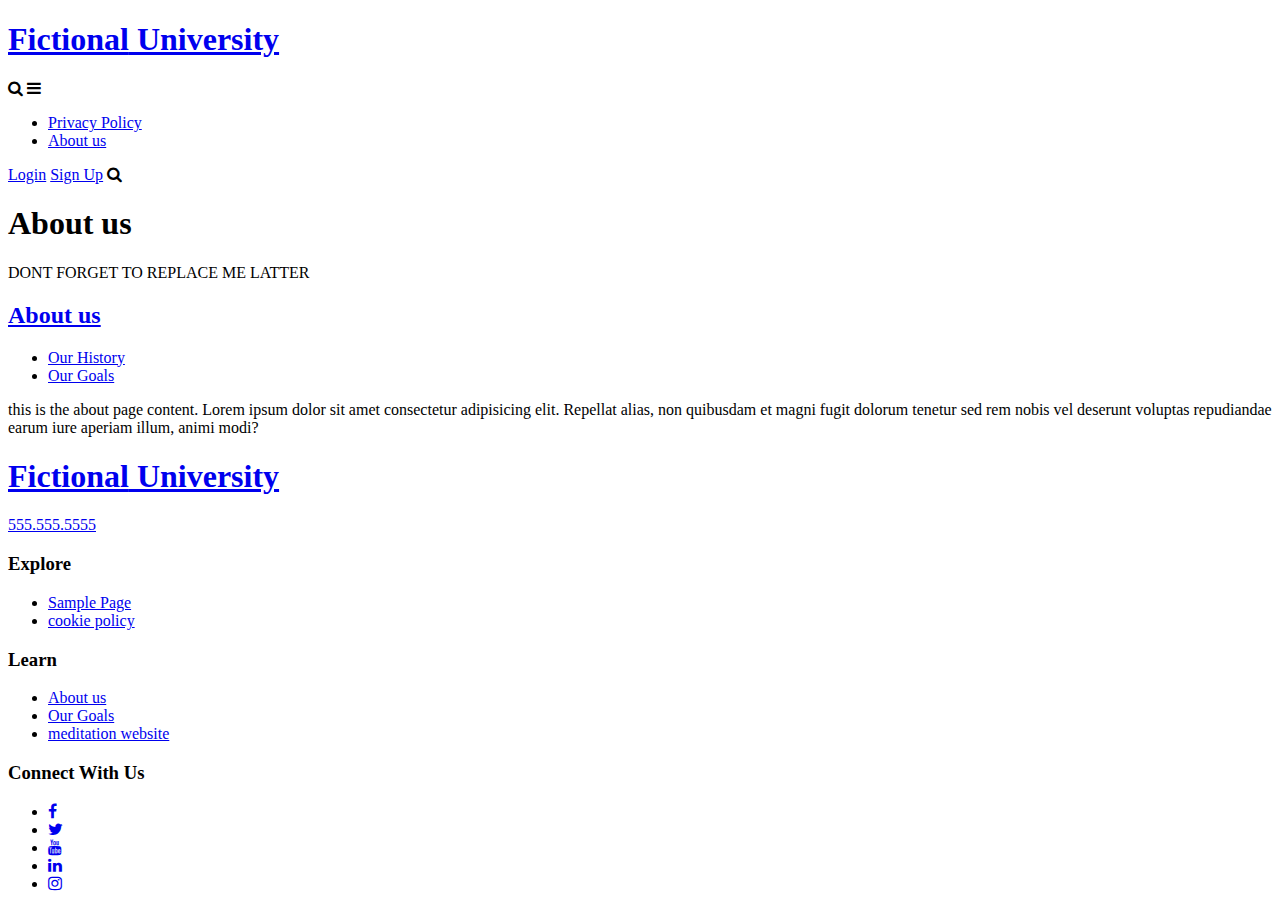
==== about-us/index.html @ edb2b45c "initial site upload" ====
<!DOCTYPE html>
<html lang="en-US">
<head>
    <meta charset="UTF-8">
    <meta name="viewport" content="width=device-width, initial-scale=1">
    <title>About us &#8211; wordpress-university</title>
<link rel="dns-prefetch" href="//fonts.googleapis.com">
<link rel="dns-prefetch" href="//maxcdn.bootstrapcdn.com">
<link rel="dns-prefetch" href="//s.w.org">
		<script type="text/javascript">
			window._wpemojiSettings = {"baseUrl":"https:\/\/s.w.org\/images\/core\/emoji\/13.0.1\/72x72\/","ext":".png","svgUrl":"https:\/\/s.w.org\/images\/core\/emoji\/13.0.1\/svg\/","svgExt":".svg","source":{"concatemoji":"\/wp-includes\/js\/wp-emoji-release.min.js?ver=5.6.2"}};
			!function(e,a,t){var n,r,o,i=a.createElement("canvas"),p=i.getContext&&i.getContext("2d");function s(e,t){var a=String.fromCharCode;p.clearRect(0,0,i.width,i.height),p.fillText(a.apply(this,e),0,0);e=i.toDataURL();return p.clearRect(0,0,i.width,i.height),p.fillText(a.apply(this,t),0,0),e===i.toDataURL()}function c(e){var t=a.createElement("script");t.src=e,t.defer=t.type="text/javascript",a.getElementsByTagName("head")[0].appendChild(t)}for(o=Array("flag","emoji"),t.supports={everything:!0,everythingExceptFlag:!0},r=0;r<o.length;r++)t.supports[o[r]]=function(e){if(!p||!p.fillText)return!1;switch(p.textBaseline="top",p.font="600 32px Arial",e){case"flag":return s([127987,65039,8205,9895,65039],[127987,65039,8203,9895,65039])?!1:!s([55356,56826,55356,56819],[55356,56826,8203,55356,56819])&&!s([55356,57332,56128,56423,56128,56418,56128,56421,56128,56430,56128,56423,56128,56447],[55356,57332,8203,56128,56423,8203,56128,56418,8203,56128,56421,8203,56128,56430,8203,56128,56423,8203,56128,56447]);case"emoji":return!s([55357,56424,8205,55356,57212],[55357,56424,8203,55356,57212])}return!1}(o[r]),t.supports.everything=t.supports.everything&&t.supports[o[r]],"flag"!==o[r]&&(t.supports.everythingExceptFlag=t.supports.everythingExceptFlag&&t.supports[o[r]]);t.supports.everythingExceptFlag=t.supports.everythingExceptFlag&&!t.supports.flag,t.DOMReady=!1,t.readyCallback=function(){t.DOMReady=!0},t.supports.everything||(n=function(){t.readyCallback()},a.addEventListener?(a.addEventListener("DOMContentLoaded",n,!1),e.addEventListener("load",n,!1)):(e.attachEvent("onload",n),a.attachEvent("onreadystatechange",function(){"complete"===a.readyState&&t.readyCallback()})),(n=t.source||{}).concatemoji?c(n.concatemoji):n.wpemoji&&n.twemoji&&(c(n.twemoji),c(n.wpemoji)))}(window,document,window._wpemojiSettings);
		</script>
		<style type="text/css">img.wp-smiley,
img.emoji {
	display: inline !important;
	border: none !important;
	box-shadow: none !important;
	height: 1em !important;
	width: 1em !important;
	margin: 0 .07em !important;
	vertical-align: -0.1em !important;
	background: none !important;
	padding: 0 !important;
}</style>
	<link rel="stylesheet" id="wp-block-library-css" href="/https://scubaluke.github.io/wordpress-university/wp-includes/css/dist/block-library/style.min.css?ver=5.6.2" type="text/css" media="all">
<link rel="stylesheet" id="custom-google-fonts-css" href="//fonts.googleapis.com/css?family=Roboto+Condensed%3A300%2C300i%2C400%2C400i%2C700%2C700i%7CRoboto%3A100%2C300%2C400%2C400i%2C700%2C700i&#038;ver=5.6.2" type="text/css" media="all">
<link rel="stylesheet" id="font-awesome-css" href="//maxcdn.bootstrapcdn.com/font-awesome/4.7.0/css/font-awesome.min.css?ver=5.6.2" type="text/css" media="all">
<link rel="stylesheet" id="university_main_styles-css" href="/https://scubaluke.github.io/wordpress-university/wp-content/themes/fictional-university-theme/style.css?ver=5.6.2" type="text/css" media="all">
<link rel="https://api.w.org/" href="/https://scubaluke.github.io/wordpress-university/wp-json/">
<link rel="alternate" type="application/json" href="/https://scubaluke.github.io/wordpress-university/wp-json/wp/v2/pages/11">
<link rel="EditURI" type="application/rsd+xml" title="RSD" href="/https://scubaluke.github.io/wordpress-university/xmlrpc.php?rsd">
<link rel="wlwmanifest" type="application/wlwmanifest+xml" href="/https://scubaluke.github.io/wordpress-university/wp-includes/wlwmanifest.xml"> 
<meta name="generator" content="WordPress 5.6.2">
<link rel="canonical" href="/https://scubaluke.github.io/wordpress-university/about-us/">
<link rel="shortlink" href="/https://scubaluke.github.io/wordpress-university/?p=11">
<link rel="alternate" type="application/json+oembed" href="/https://scubaluke.github.io/wordpress-university/wp-json/oembed/1.0/embed?url=http%3A%2F%2F%2Fabout-us%2F">
<link rel="alternate" type="text/xml+oembed" href="/https://scubaluke.github.io/wordpress-university/wp-json/oembed/1.0/embed?url=http%3A%2F%2F%2Fabout-us%2F&#038;format=xml">
  
</head>
<body class="page-template-default page page-id-11 page-parent">
<header class="site-header">
      <div class="container">
        <h1 class="school-logo-text float-left">
          <a href="/https://scubaluke.github.io/wordpress-university/"><strong>Fictional</strong> University</a>
        </h1>
        <span class="js-search-trigger site-header__search-trigger"><i class="fa fa-search" aria-hidden="true"></i></span>
        <i class="site-header__menu-trigger fa fa-bars" aria-hidden="true"></i>
        <div class="site-header__menu group">
          <nav class="main-navigation">

          <div class="menu-my-main-header-menu-container"><ul id="menu-my-main-header-menu" class="menu">
<li id="menu-item-21" class="menu-item menu-item-type-post_type menu-item-object-page menu-item-privacy-policy menu-item-21"><a href="/https://scubaluke.github.io/wordpress-university/privacy-policy/">Privacy Policy</a></li>
<li id="menu-item-23" class="menu-item menu-item-type-post_type menu-item-object-page current-menu-item page_item page-item-11 current_page_item menu-item-23"><a href="/https://scubaluke.github.io/wordpress-university/about-us/" aria-current="page">About us</a></li>
</ul></div>
            <!-- <ul>
              <li><a href="/about-us">About Us</a></li>
              <li><a href="#">Programs</a></li>
              <li><a href="#">Events</a></li>
              <li><a href="#">Campuses</a></li>
              <li><a href="#">Blog</a></li>
            </ul> -->
          </nav>
          <div class="site-header__util">
            <a href="#" class="btn btn--small btn--orange float-left push-right">Login</a>
            <a href="#" class="btn btn--small btn--dark-orange float-left">Sign Up</a>
            <span class="search-trigger js-search-trigger"><i class="fa fa-search" aria-hidden="true"></i></span>
          </div>
        </div>
      </div>
    </header>
    

<div class="page-banner">
    <div class="page-banner__bg-image" style="background-image: url(/https://scubaluke.github.io/wordpress-university/wp-content/themes/fictional-university-theme/images/ocean.jpg);"></div>
    <div class="page-banner__content container container--narrow">
      <h1 class="page-banner__title">About us</h1>
      <div class="page-banner__intro">
        <p>DONT FORGET TO REPLACE ME LATTER</p>
      </div>
    </div>  
  </div>

  <div class="container container--narrow page-section">

    
         
    <div class="page-links">
      <h2 class="page-links__title"><a href="/https://scubaluke.github.io/wordpress-university/about-us/">About us</a></h2>
      <ul class="min-list">
        <li class="page_item page-item-14"><a href="/https://scubaluke.github.io/wordpress-university/about-us/our-history/">Our History</a></li>
<li class="page_item page-item-16"><a href="/https://scubaluke.github.io/wordpress-university/about-us/our-goals/">Our Goals</a></li>
      </ul>
    </div>
    
    <div class="generic-content">
    
<p>this is the about page content. Lorem ipsum dolor sit amet consectetur adipisicing elit. Repellat alias, non quibusdam et magni fugit dolorum tenetur sed rem nobis vel deserunt voluptas repudiandae earum iure aperiam illum, animi modi?</p>
    </div>

  </div>

   <footer class="site-footer">
      <div class="site-footer__inner container container--narrow">
        <div class="group">
          <div class="site-footer__col-one">
            <h1 class="school-logo-text school-logo-text--alt-color">
              <a href="/https://scubaluke.github.io/wordpress-university/"><strong>Fictional</strong> University</a>
            </h1>
            <p><a class="site-footer__link" href="#">555.555.5555</a></p>
          </div>

          <div class="site-footer__col-two-three-group">
            <div class="site-footer__col-two">
              <h3 class="headline headline--small">Explore</h3>
              <nav class="nav-list">
                <!-- <ul>
                  <li><a href="/about-us">About Us</a></li>
                  <li><a href="#">Programs</a></li>
                  <li><a href="#">Events</a></li>
                  <li><a href="#">Campuses</a></li>
                </ul> -->
    <div class="menu-my-magic-menu-container"><ul id="menu-my-magic-menu" class="menu">
<li id="menu-item-31" class="menu-item menu-item-type-post_type menu-item-object-page menu-item-31"><a href="/https://scubaluke.github.io/wordpress-university/sample-page/">Sample Page</a></li>
<li id="menu-item-32" class="menu-item menu-item-type-post_type menu-item-object-page menu-item-32"><a href="/https://scubaluke.github.io/wordpress-university/privacy-policy/cookie-policy/">cookie policy</a></li>
</ul></div>

              </nav>
            </div>

            <div class="site-footer__col-three">
              <h3 class="headline headline--small">Learn</h3>
              <nav class="nav-list">
                <!-- <ul>
                  <li><a href="#">Legal</a></li>
                  <li><a href="/privacy-policy">Privacy</a></li>
                  <li><a href="#">Careers</a></li>
                </ul> -->
                <div class="menu-super-menu-container"><ul id="menu-super-menu" class="menu">
<li id="menu-item-28" class="menu-item menu-item-type-post_type menu-item-object-page current-menu-item page_item page-item-11 current_page_item menu-item-28"><a href="/https://scubaluke.github.io/wordpress-university/about-us/" aria-current="page">About us</a></li>
<li id="menu-item-29" class="menu-item menu-item-type-post_type menu-item-object-page menu-item-29"><a href="/https://scubaluke.github.io/wordpress-university/about-us/our-goals/">Our Goals</a></li>
<li id="menu-item-30" class="menu-item menu-item-type-custom menu-item-object-custom menu-item-30"><a href="http://namagomeditate.com/">meditation website</a></li>
</ul></div>              </nav>
            </div>
          </div>

          <div class="site-footer__col-four">
            <h3 class="headline headline--small">Connect With Us</h3>
            <nav>
              <ul class="min-list social-icons-list group">
                <li>
                  <a href="#" class="social-color-facebook"><i class="fa fa-facebook" aria-hidden="true"></i></a>
                </li>
                <li>
                  <a href="#" class="social-color-twitter"><i class="fa fa-twitter" aria-hidden="true"></i></a>
                </li>
                <li>
                  <a href="#" class="social-color-youtube"><i class="fa fa-youtube" aria-hidden="true"></i></a>
                </li>
                <li>
                  <a href="#" class="social-color-linkedin"><i class="fa fa-linkedin" aria-hidden="true"></i></a>
                </li>
                <li>
                  <a href="#" class="social-color-instagram"><i class="fa fa-instagram" aria-hidden="true"></i></a>
                </li>
              </ul>
            </nav>
          </div>
        </div>
      </div>
    </footer>

<script type="text/javascript" src="/https://scubaluke.github.io/wordpress-university/wp-content/themes/fictional-university-theme/js/scripts-bundled.js?ver=1.0" id="main-university-js-js"></script>
<script type="text/javascript" src="/https://scubaluke.github.io/wordpress-university/wp-includes/js/wp-embed.min.js?ver=5.6.2" id="wp-embed-js"></script>
</body>
</html>
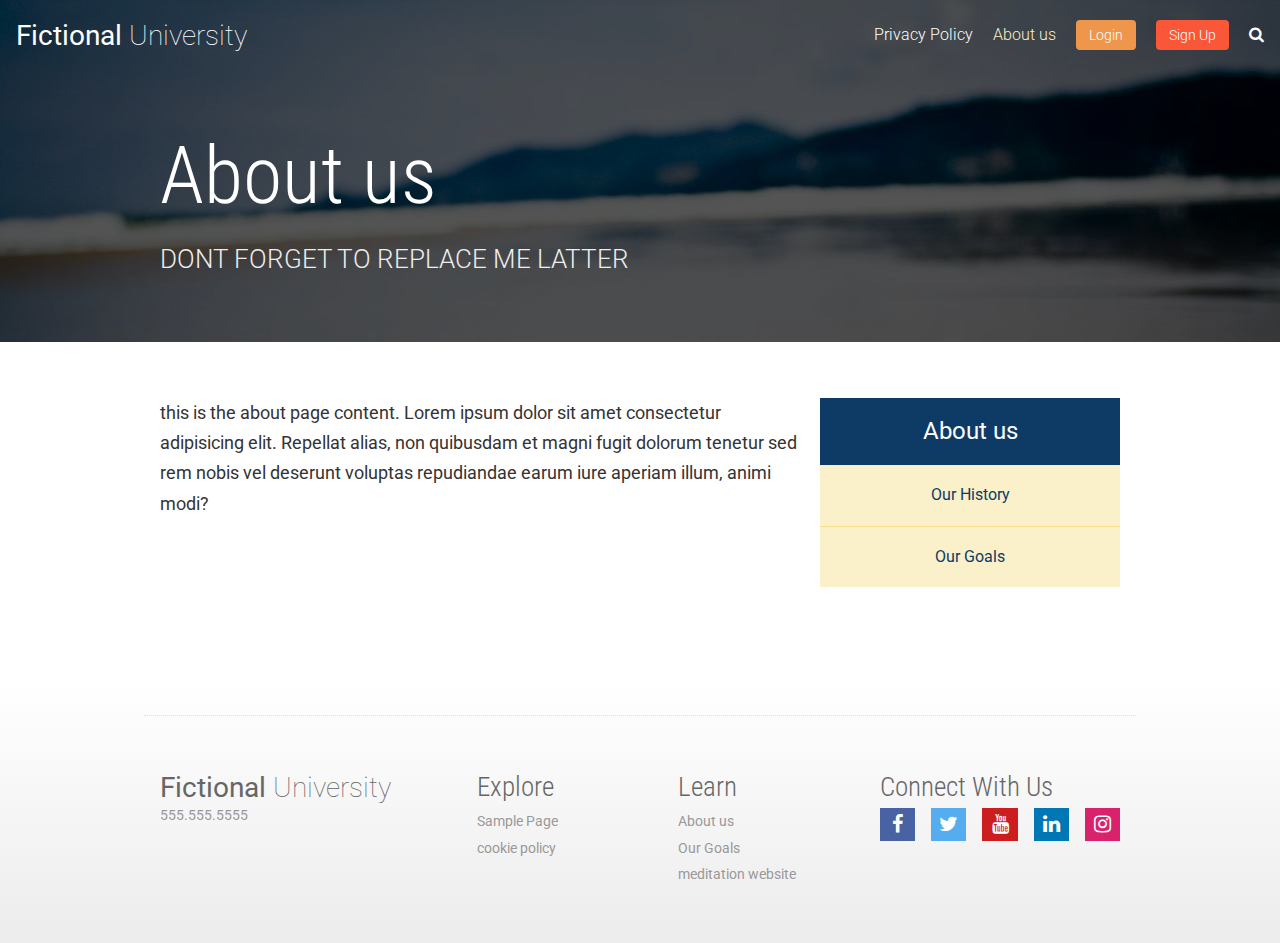
==== commit 5dbd9863: "re-formated" ====
--- a/about-us/index.html
+++ b/about-us/index.html
@@ -8,7 +8,7 @@
 <link rel="dns-prefetch" href="//maxcdn.bootstrapcdn.com">
 <link rel="dns-prefetch" href="//s.w.org">
 		<script type="text/javascript">
-			window._wpemojiSettings = {"baseUrl":"https:\/\/s.w.org\/images\/core\/emoji\/13.0.1\/72x72\/","ext":".png","svgUrl":"https:\/\/s.w.org\/images\/core\/emoji\/13.0.1\/svg\/","svgExt":".svg","source":{"concatemoji":"\/wp-includes\/js\/wp-emoji-release.min.js?ver=5.6.2"}};
+			window._wpemojiSettings = {"baseUrl":"https:\/\/s.w.org\/images\/core\/emoji\/13.0.1\/72x72\/","ext":".png","svgUrl":"https:\/\/s.w.org\/images\/core\/emoji\/13.0.1\/svg\/","svgExt":".svg","source":{"concatemoji":".\/wp-includes\/js\/wp-emoji-release.min.js?ver=5.6.2"}};
 			!function(e,a,t){var n,r,o,i=a.createElement("canvas"),p=i.getContext&&i.getContext("2d");function s(e,t){var a=String.fromCharCode;p.clearRect(0,0,i.width,i.height),p.fillText(a.apply(this,e),0,0);e=i.toDataURL();return p.clearRect(0,0,i.width,i.height),p.fillText(a.apply(this,t),0,0),e===i.toDataURL()}function c(e){var t=a.createElement("script");t.src=e,t.defer=t.type="text/javascript",a.getElementsByTagName("head")[0].appendChild(t)}for(o=Array("flag","emoji"),t.supports={everything:!0,everythingExceptFlag:!0},r=0;r<o.length;r++)t.supports[o[r]]=function(e){if(!p||!p.fillText)return!1;switch(p.textBaseline="top",p.font="600 32px Arial",e){case"flag":return s([127987,65039,8205,9895,65039],[127987,65039,8203,9895,65039])?!1:!s([55356,56826,55356,56819],[55356,56826,8203,55356,56819])&&!s([55356,57332,56128,56423,56128,56418,56128,56421,56128,56430,56128,56423,56128,56447],[55356,57332,8203,56128,56423,8203,56128,56418,8203,56128,56421,8203,56128,56430,8203,56128,56423,8203,56128,56447]);case"emoji":return!s([55357,56424,8205,55356,57212],[55357,56424,8203,55356,57212])}return!1}(o[r]),t.supports.everything=t.supports.everything&&t.supports[o[r]],"flag"!==o[r]&&(t.supports.everythingExceptFlag=t.supports.everythingExceptFlag&&t.supports[o[r]]);t.supports.everythingExceptFlag=t.supports.everythingExceptFlag&&!t.supports.flag,t.DOMReady=!1,t.readyCallback=function(){t.DOMReady=!0},t.supports.everything||(n=function(){t.readyCallback()},a.addEventListener?(a.addEventListener("DOMContentLoaded",n,!1),e.addEventListener("load",n,!1)):(e.attachEvent("onload",n),a.attachEvent("onreadystatechange",function(){"complete"===a.readyState&&t.readyCallback()})),(n=t.source||{}).concatemoji?c(n.concatemoji):n.wpemoji&&n.twemoji&&(c(n.twemoji),c(n.wpemoji)))}(window,document,window._wpemojiSettings);
 		</script>
 		<style type="text/css">img.wp-smiley,
@@ -23,26 +23,26 @@
 	background: none !important;
 	padding: 0 !important;
 }</style>
-	<link rel="stylesheet" id="wp-block-library-css" href="/https://scubaluke.github.io/wordpress-university/wp-includes/css/dist/block-library/style.min.css?ver=5.6.2" type="text/css" media="all">
+	<link rel="stylesheet" id="wp-block-library-css" href="./../wp-includes/css/dist/block-library/style.min.css?ver=5.6.2" type="text/css" media="all">
 <link rel="stylesheet" id="custom-google-fonts-css" href="//fonts.googleapis.com/css?family=Roboto+Condensed%3A300%2C300i%2C400%2C400i%2C700%2C700i%7CRoboto%3A100%2C300%2C400%2C400i%2C700%2C700i&#038;ver=5.6.2" type="text/css" media="all">
 <link rel="stylesheet" id="font-awesome-css" href="//maxcdn.bootstrapcdn.com/font-awesome/4.7.0/css/font-awesome.min.css?ver=5.6.2" type="text/css" media="all">
-<link rel="stylesheet" id="university_main_styles-css" href="/https://scubaluke.github.io/wordpress-university/wp-content/themes/fictional-university-theme/style.css?ver=5.6.2" type="text/css" media="all">
-<link rel="https://api.w.org/" href="/https://scubaluke.github.io/wordpress-university/wp-json/">
-<link rel="alternate" type="application/json" href="/https://scubaluke.github.io/wordpress-university/wp-json/wp/v2/pages/11">
-<link rel="EditURI" type="application/rsd+xml" title="RSD" href="/https://scubaluke.github.io/wordpress-university/xmlrpc.php?rsd">
-<link rel="wlwmanifest" type="application/wlwmanifest+xml" href="/https://scubaluke.github.io/wordpress-university/wp-includes/wlwmanifest.xml"> 
+<link rel="stylesheet" id="university_main_styles-css" href="./../wp-content/themes/fictional-university-theme/style.css?ver=5.6.2" type="text/css" media="all">
+<link rel="https://api.w.org/" href="./../wp-json/index.html">
+<link rel="alternate" type="application/json" href="./../wp-json/wp/v2/pages/11/index.html">
+<link rel="EditURI" type="application/rsd+xml" title="RSD" href="./../xmlrpc.php?rsd">
+<link rel="wlwmanifest" type="application/wlwmanifest+xml" href="./../wp-includes/wlwmanifest.xml"> 
 <meta name="generator" content="WordPress 5.6.2">
-<link rel="canonical" href="/https://scubaluke.github.io/wordpress-university/about-us/">
-<link rel="shortlink" href="/https://scubaluke.github.io/wordpress-university/?p=11">
-<link rel="alternate" type="application/json+oembed" href="/https://scubaluke.github.io/wordpress-university/wp-json/oembed/1.0/embed?url=http%3A%2F%2F%2Fabout-us%2F">
-<link rel="alternate" type="text/xml+oembed" href="/https://scubaluke.github.io/wordpress-university/wp-json/oembed/1.0/embed?url=http%3A%2F%2F%2Fabout-us%2F&#038;format=xml">
+<link rel="canonical" href="./index.html">
+<link rel="shortlink" href="./../index.html?p=11">
+<link rel="alternate" type="application/json+oembed" href="./../wp-json/oembed/1.0/embed/index.html?url=http%3A%2F%2F%2Fabout-us%2F">
+<link rel="alternate" type="text/xml+oembed" href="./../wp-json/oembed/1.0/embed/index.html?url=http%3A%2F%2F%2Fabout-us%2F&#038;format=xml">
   
 </head>
 <body class="page-template-default page page-id-11 page-parent">
 <header class="site-header">
       <div class="container">
         <h1 class="school-logo-text float-left">
-          <a href="/https://scubaluke.github.io/wordpress-university/"><strong>Fictional</strong> University</a>
+          <a href="./../index.html"><strong>Fictional</strong> University</a>
         </h1>
         <span class="js-search-trigger site-header__search-trigger"><i class="fa fa-search" aria-hidden="true"></i></span>
         <i class="site-header__menu-trigger fa fa-bars" aria-hidden="true"></i>
@@ -50,11 +50,11 @@
           <nav class="main-navigation">
 
           <div class="menu-my-main-header-menu-container"><ul id="menu-my-main-header-menu" class="menu">
-<li id="menu-item-21" class="menu-item menu-item-type-post_type menu-item-object-page menu-item-privacy-policy menu-item-21"><a href="/https://scubaluke.github.io/wordpress-university/privacy-policy/">Privacy Policy</a></li>
-<li id="menu-item-23" class="menu-item menu-item-type-post_type menu-item-object-page current-menu-item page_item page-item-11 current_page_item menu-item-23"><a href="/https://scubaluke.github.io/wordpress-university/about-us/" aria-current="page">About us</a></li>
+<li id="menu-item-21" class="menu-item menu-item-type-post_type menu-item-object-page menu-item-privacy-policy menu-item-21"><a href="./../privacy-policy/index.html">Privacy Policy</a></li>
+<li id="menu-item-23" class="menu-item menu-item-type-post_type menu-item-object-page current-menu-item page_item page-item-11 current_page_item menu-item-23"><a href="./index.html" aria-current="page">About us</a></li>
 </ul></div>
             <!-- <ul>
-              <li><a href="/about-us">About Us</a></li>
+              <li><a href="./about-us">About Us</a></li>
               <li><a href="#">Programs</a></li>
               <li><a href="#">Events</a></li>
               <li><a href="#">Campuses</a></li>
@@ -72,7 +72,7 @@
     
 
 <div class="page-banner">
-    <div class="page-banner__bg-image" style="background-image: url(/https://scubaluke.github.io/wordpress-university/wp-content/themes/fictional-university-theme/images/ocean.jpg);"></div>
+    <div class="page-banner__bg-image" style="background-image: url(./../wp-content/themes/fictional-university-theme/images/ocean.jpg);"></div>
     <div class="page-banner__content container container--narrow">
       <h1 class="page-banner__title">About us</h1>
       <div class="page-banner__intro">
@@ -86,10 +86,10 @@
     
          
     <div class="page-links">
-      <h2 class="page-links__title"><a href="/https://scubaluke.github.io/wordpress-university/about-us/">About us</a></h2>
+      <h2 class="page-links__title"><a href="./index.html">About us</a></h2>
       <ul class="min-list">
-        <li class="page_item page-item-14"><a href="/https://scubaluke.github.io/wordpress-university/about-us/our-history/">Our History</a></li>
-<li class="page_item page-item-16"><a href="/https://scubaluke.github.io/wordpress-university/about-us/our-goals/">Our Goals</a></li>
+        <li class="page_item page-item-14"><a href="./our-history/index.html">Our History</a></li>
+<li class="page_item page-item-16"><a href="./our-goals/index.html">Our Goals</a></li>
       </ul>
     </div>
     
@@ -105,7 +105,7 @@
         <div class="group">
           <div class="site-footer__col-one">
             <h1 class="school-logo-text school-logo-text--alt-color">
-              <a href="/https://scubaluke.github.io/wordpress-university/"><strong>Fictional</strong> University</a>
+              <a href="./../index.html"><strong>Fictional</strong> University</a>
             </h1>
             <p><a class="site-footer__link" href="#">555.555.5555</a></p>
           </div>
@@ -115,14 +115,14 @@
               <h3 class="headline headline--small">Explore</h3>
               <nav class="nav-list">
                 <!-- <ul>
-                  <li><a href="/about-us">About Us</a></li>
+                  <li><a href="./about-us">About Us</a></li>
                   <li><a href="#">Programs</a></li>
                   <li><a href="#">Events</a></li>
                   <li><a href="#">Campuses</a></li>
                 </ul> -->
     <div class="menu-my-magic-menu-container"><ul id="menu-my-magic-menu" class="menu">
-<li id="menu-item-31" class="menu-item menu-item-type-post_type menu-item-object-page menu-item-31"><a href="/https://scubaluke.github.io/wordpress-university/sample-page/">Sample Page</a></li>
-<li id="menu-item-32" class="menu-item menu-item-type-post_type menu-item-object-page menu-item-32"><a href="/https://scubaluke.github.io/wordpress-university/privacy-policy/cookie-policy/">cookie policy</a></li>
+<li id="menu-item-31" class="menu-item menu-item-type-post_type menu-item-object-page menu-item-31"><a href="./../sample-page/index.html">Sample Page</a></li>
+<li id="menu-item-32" class="menu-item menu-item-type-post_type menu-item-object-page menu-item-32"><a href="./../privacy-policy/cookie-policy/index.html">cookie policy</a></li>
 </ul></div>
 
               </nav>
@@ -133,12 +133,12 @@
               <nav class="nav-list">
                 <!-- <ul>
                   <li><a href="#">Legal</a></li>
-                  <li><a href="/privacy-policy">Privacy</a></li>
+                  <li><a href="./privacy-policy">Privacy</a></li>
                   <li><a href="#">Careers</a></li>
                 </ul> -->
                 <div class="menu-super-menu-container"><ul id="menu-super-menu" class="menu">
-<li id="menu-item-28" class="menu-item menu-item-type-post_type menu-item-object-page current-menu-item page_item page-item-11 current_page_item menu-item-28"><a href="/https://scubaluke.github.io/wordpress-university/about-us/" aria-current="page">About us</a></li>
-<li id="menu-item-29" class="menu-item menu-item-type-post_type menu-item-object-page menu-item-29"><a href="/https://scubaluke.github.io/wordpress-university/about-us/our-goals/">Our Goals</a></li>
+<li id="menu-item-28" class="menu-item menu-item-type-post_type menu-item-object-page current-menu-item page_item page-item-11 current_page_item menu-item-28"><a href="./index.html" aria-current="page">About us</a></li>
+<li id="menu-item-29" class="menu-item menu-item-type-post_type menu-item-object-page menu-item-29"><a href="./our-goals/index.html">Our Goals</a></li>
 <li id="menu-item-30" class="menu-item menu-item-type-custom menu-item-object-custom menu-item-30"><a href="http://namagomeditate.com/">meditation website</a></li>
 </ul></div>              </nav>
             </div>
@@ -170,7 +170,7 @@
       </div>
     </footer>
 
-<script type="text/javascript" src="/https://scubaluke.github.io/wordpress-university/wp-content/themes/fictional-university-theme/js/scripts-bundled.js?ver=1.0" id="main-university-js-js"></script>
-<script type="text/javascript" src="/https://scubaluke.github.io/wordpress-university/wp-includes/js/wp-embed.min.js?ver=5.6.2" id="wp-embed-js"></script>
+<script type="text/javascript" src="./../wp-content/themes/fictional-university-theme/js/scripts-bundled.js?ver=1.0" id="main-university-js-js"></script>
+<script type="text/javascript" src="./../wp-includes/js/wp-embed.min.js?ver=5.6.2" id="wp-embed-js"></script>
 </body>
 </html>--- a/wp-includes/css/dist/block-library/style.min.css
+++ b/wp-includes/css/dist/block-library/style.min.css
@@ -0,0 +1,11 @@
+:root{--wp-admin-theme-color:#007cba;--wp-admin-theme-color-darker-10:#006ba1;--wp-admin-theme-color-darker-20:#005a87}#start-resizable-editor-section{display:none}.wp-block-audio figcaption{margin-top:.5em;margin-bottom:1em}.wp-block-audio audio{width:100%;min-width:300px}.wp-block-button__link{color:#fff;background-color:#32373c;border:none;border-radius:1.55em;box-shadow:none;cursor:pointer;display:inline-block;font-size:1.125em;padding:.667em 1.333em;text-align:center;text-decoration:none;overflow-wrap:break-word}.wp-block-button__link:active,.wp-block-button__link:focus,.wp-block-button__link:hover,.wp-block-button__link:visited{color:#fff}.wp-block-button__link.aligncenter{text-align:center}.wp-block-button__link.alignright{text-align:right}.wp-block-button.is-style-squared,.wp-block-button__link.wp-block-button.is-style-squared{border-radius:0}.wp-block-button.no-border-radius,.wp-block-button__link.no-border-radius{border-radius:0!important}.is-style-outline>.wp-block-button__link,.wp-block-button__link.is-style-outline{border:2px solid}.is-style-outline>.wp-block-button__link:not(.has-text-color),.wp-block-button__link.is-style-outline:not(.has-text-color){color:#32373c}.is-style-outline>.wp-block-button__link:not(.has-background),.wp-block-button__link.is-style-outline:not(.has-background){background-color:transparent}.wp-block-buttons .wp-block-button{display:inline-block;margin-right:.5em;margin-bottom:.5em}.wp-block-buttons .wp-block-button:last-child{margin-right:0}.wp-block-buttons.alignright .wp-block-button{margin-right:0;margin-left:.5em}.wp-block-buttons.alignright .wp-block-button:first-child{margin-left:0}.wp-block-buttons.alignleft .wp-block-button{margin-left:0;margin-right:.5em}.wp-block-buttons.alignleft .wp-block-button:last-child{margin-right:0}.wp-block-button.aligncenter,.wp-block-buttons.aligncenter,.wp-block-calendar{text-align:center}.wp-block-calendar tbody td,.wp-block-calendar th{padding:.25em;border:1px solid #ddd}.wp-block-calendar tfoot td{border:none}.wp-block-calendar table{width:100%;border-collapse:collapse}.wp-block-calendar table th{font-weight:400;background:#ddd}.wp-block-calendar a{text-decoration:underline}.wp-block-calendar table caption,.wp-block-calendar table tbody{color:#40464d}.wp-block-categories.alignleft{margin-right:2em}.wp-block-categories.alignright{margin-left:2em}.wp-block-code code{white-space:pre-wrap;overflow-wrap:break-word}.wp-block-columns{display:flex;margin-bottom:1.75em;flex-wrap:wrap}@media (min-width:782px){.wp-block-columns{flex-wrap:nowrap}}.wp-block-columns.has-background{padding:1.25em 2.375em}.wp-block-columns.are-vertically-aligned-top{align-items:flex-start}.wp-block-columns.are-vertically-aligned-center{align-items:center}.wp-block-columns.are-vertically-aligned-bottom{align-items:flex-end}.wp-block-column{flex-grow:1;min-width:0;word-break:break-word;overflow-wrap:break-word}@media (max-width:599px){.wp-block-column{flex-basis:100%!important}}@media (min-width:600px) and (max-width:781px){.wp-block-column:not(:only-child){flex-basis:calc(50% - 1em)!important;flex-grow:0}.wp-block-column:nth-child(2n){margin-left:2em}}@media (min-width:782px){.wp-block-column{flex-basis:0;flex-grow:1}.wp-block-column[style*=flex-basis]{flex-grow:0}.wp-block-column:not(:first-child){margin-left:2em}}.wp-block-column.is-vertically-aligned-top{align-self:flex-start}.wp-block-column.is-vertically-aligned-center{-ms-grid-row-align:center;align-self:center}.wp-block-column.is-vertically-aligned-bottom{align-self:flex-end}.wp-block-column.is-vertically-aligned-bottom,.wp-block-column.is-vertically-aligned-center,.wp-block-column.is-vertically-aligned-top{width:100%}.wp-block-cover,.wp-block-cover-image{position:relative;background-size:cover;background-position:50%;min-height:430px;height:100%;width:100%;display:flex;justify-content:center;align-items:center;padding:1em;box-sizing:border-box}.wp-block-cover-image.has-parallax,.wp-block-cover.has-parallax{background-attachment:fixed}@supports (-webkit-overflow-scrolling:touch){.wp-block-cover-image.has-parallax,.wp-block-cover.has-parallax{background-attachment:scroll}}@media (prefers-reduced-motion:reduce){.wp-block-cover-image.has-parallax,.wp-block-cover.has-parallax{background-attachment:scroll}}.wp-block-cover-image.is-repeated,.wp-block-cover.is-repeated{background-repeat:repeat;background-size:auto}.wp-block-cover-image.has-background-dim:not([class*=-background-color]),.wp-block-cover.has-background-dim:not([class*=-background-color]){background-color:#000}.wp-block-cover-image.has-background-dim:before,.wp-block-cover.has-background-dim:before{content:"";background-color:inherit}.wp-block-cover-image.has-background-dim:not(.has-background-gradient):before,.wp-block-cover-image .wp-block-cover__gradient-background,.wp-block-cover.has-background-dim:not(.has-background-gradient):before,.wp-block-cover .wp-block-cover__gradient-background{position:absolute;top:0;left:0;bottom:0;right:0;z-index:1;opacity:.5}.wp-block-cover-image.has-background-dim.has-background-dim-10 .wp-block-cover__gradient-background,.wp-block-cover-image.has-background-dim.has-background-dim-10:not(.has-background-gradient):before,.wp-block-cover.has-background-dim.has-background-dim-10 .wp-block-cover__gradient-background,.wp-block-cover.has-background-dim.has-background-dim-10:not(.has-background-gradient):before{opacity:.1}.wp-block-cover-image.has-background-dim.has-background-dim-20 .wp-block-cover__gradient-background,.wp-block-cover-image.has-background-dim.has-background-dim-20:not(.has-background-gradient):before,.wp-block-cover.has-background-dim.has-background-dim-20 .wp-block-cover__gradient-background,.wp-block-cover.has-background-dim.has-background-dim-20:not(.has-background-gradient):before{opacity:.2}.wp-block-cover-image.has-background-dim.has-background-dim-30 .wp-block-cover__gradient-background,.wp-block-cover-image.has-background-dim.has-background-dim-30:not(.has-background-gradient):before,.wp-block-cover.has-background-dim.has-background-dim-30 .wp-block-cover__gradient-background,.wp-block-cover.has-background-dim.has-background-dim-30:not(.has-background-gradient):before{opacity:.3}.wp-block-cover-image.has-background-dim.has-background-dim-40 .wp-block-cover__gradient-background,.wp-block-cover-image.has-background-dim.has-background-dim-40:not(.has-background-gradient):before,.wp-block-cover.has-background-dim.has-background-dim-40 .wp-block-cover__gradient-background,.wp-block-cover.has-background-dim.has-background-dim-40:not(.has-background-gradient):before{opacity:.4}.wp-block-cover-image.has-background-dim.has-background-dim-50 .wp-block-cover__gradient-background,.wp-block-cover-image.has-background-dim.has-background-dim-50:not(.has-background-gradient):before,.wp-block-cover.has-background-dim.has-background-dim-50 .wp-block-cover__gradient-background,.wp-block-cover.has-background-dim.has-background-dim-50:not(.has-background-gradient):before{opacity:.5}.wp-block-cover-image.has-background-dim.has-background-dim-60 .wp-block-cover__gradient-background,.wp-block-cover-image.has-background-dim.has-background-dim-60:not(.has-background-gradient):before,.wp-block-cover.has-background-dim.has-background-dim-60 .wp-block-cover__gradient-background,.wp-block-cover.has-background-dim.has-background-dim-60:not(.has-background-gradient):before{opacity:.6}.wp-block-cover-image.has-background-dim.has-background-dim-70 .wp-block-cover__gradient-background,.wp-block-cover-image.has-background-dim.has-background-dim-70:not(.has-background-gradient):before,.wp-block-cover.has-background-dim.has-background-dim-70 .wp-block-cover__gradient-background,.wp-block-cover.has-background-dim.has-background-dim-70:not(.has-background-gradient):before{opacity:.7}.wp-block-cover-image.has-background-dim.has-background-dim-80 .wp-block-cover__gradient-background,.wp-block-cover-image.has-background-dim.has-background-dim-80:not(.has-background-gradient):before,.wp-block-cover.has-background-dim.has-background-dim-80 .wp-block-cover__gradient-background,.wp-block-cover.has-background-dim.has-background-dim-80:not(.has-background-gradient):before{opacity:.8}.wp-block-cover-image.has-background-dim.has-background-dim-90 .wp-block-cover__gradient-background,.wp-block-cover-image.has-background-dim.has-background-dim-90:not(.has-background-gradient):before,.wp-block-cover.has-background-dim.has-background-dim-90 .wp-block-cover__gradient-background,.wp-block-cover.has-background-dim.has-background-dim-90:not(.has-background-gradient):before{opacity:.9}.wp-block-cover-image.has-background-dim.has-background-dim-100 .wp-block-cover__gradient-background,.wp-block-cover-image.has-background-dim.has-background-dim-100:not(.has-background-gradient):before,.wp-block-cover.has-background-dim.has-background-dim-100 .wp-block-cover__gradient-background,.wp-block-cover.has-background-dim.has-background-dim-100:not(.has-background-gradient):before{opacity:1}.wp-block-cover-image.alignleft,.wp-block-cover-image.alignright,.wp-block-cover.alignleft,.wp-block-cover.alignright{max-width:290px;width:100%}.wp-block-cover-image:after,.wp-block-cover:after{display:block;content:"";font-size:0;min-height:inherit}@supports (position:sticky){.wp-block-cover-image:after,.wp-block-cover:after{content:none}}.wp-block-cover-image.aligncenter,.wp-block-cover-image.alignleft,.wp-block-cover-image.alignright,.wp-block-cover.aligncenter,.wp-block-cover.alignleft,.wp-block-cover.alignright{display:flex}.wp-block-cover-image .wp-block-cover__inner-container,.wp-block-cover .wp-block-cover__inner-container{width:100%;z-index:1;color:#fff}.wp-block-cover-image .wp-block-subhead:not(.has-text-color),.wp-block-cover-image h1:not(.has-text-color),.wp-block-cover-image h2:not(.has-text-color),.wp-block-cover-image h3:not(.has-text-color),.wp-block-cover-image h4:not(.has-text-color),.wp-block-cover-image h5:not(.has-text-color),.wp-block-cover-image h6:not(.has-text-color),.wp-block-cover-image p:not(.has-text-color),.wp-block-cover .wp-block-subhead:not(.has-text-color),.wp-block-cover h1:not(.has-text-color),.wp-block-cover h2:not(.has-text-color),.wp-block-cover h3:not(.has-text-color),.wp-block-cover h4:not(.has-text-color),.wp-block-cover h5:not(.has-text-color),.wp-block-cover h6:not(.has-text-color),.wp-block-cover p:not(.has-text-color){color:inherit}.wp-block-cover-image.is-position-top-left,.wp-block-cover.is-position-top-left{align-items:flex-start;justify-content:flex-start}.wp-block-cover-image.is-position-top-center,.wp-block-cover.is-position-top-center{align-items:flex-start;justify-content:center}.wp-block-cover-image.is-position-top-right,.wp-block-cover.is-position-top-right{align-items:flex-start;justify-content:flex-end}.wp-block-cover-image.is-position-center-left,.wp-block-cover.is-position-center-left{align-items:center;justify-content:flex-start}.wp-block-cover-image.is-position-center-center,.wp-block-cover.is-position-center-center{align-items:center;justify-content:center}.wp-block-cover-image.is-position-center-right,.wp-block-cover.is-position-center-right{align-items:center;justify-content:flex-end}.wp-block-cover-image.is-position-bottom-left,.wp-block-cover.is-position-bottom-left{align-items:flex-end;justify-content:flex-start}.wp-block-cover-image.is-position-bottom-center,.wp-block-cover.is-position-bottom-center{align-items:flex-end;justify-content:center}.wp-block-cover-image.is-position-bottom-right,.wp-block-cover.is-position-bottom-right{align-items:flex-end;justify-content:flex-end}.wp-block-cover-image.has-custom-content-position.has-custom-content-position .wp-block-cover__inner-container,.wp-block-cover.has-custom-content-position.has-custom-content-position .wp-block-cover__inner-container{margin:0;width:auto}.wp-block-cover__video-background{position:absolute;top:50%;left:50%;transform:translateX(-50%) translateY(-50%);width:100%;height:100%;z-index:0;-o-object-fit:cover;object-fit:cover}.wp-block-cover-image-text,.wp-block-cover-text,section.wp-block-cover-image h2{color:#fff}.wp-block-cover-image-text a,.wp-block-cover-image-text a:active,.wp-block-cover-image-text a:focus,.wp-block-cover-image-text a:hover,.wp-block-cover-text a,.wp-block-cover-text a:active,.wp-block-cover-text a:focus,.wp-block-cover-text a:hover,section.wp-block-cover-image h2 a,section.wp-block-cover-image h2 a:active,section.wp-block-cover-image h2 a:focus,section.wp-block-cover-image h2 a:hover{color:#fff}.wp-block-cover-image .wp-block-cover.has-left-content{justify-content:flex-start}.wp-block-cover-image .wp-block-cover.has-right-content{justify-content:flex-end}.wp-block-cover-image.has-left-content .wp-block-cover-image-text,.wp-block-cover.has-left-content .wp-block-cover-text,section.wp-block-cover-image.has-left-content>h2{margin-left:0;text-align:left}.wp-block-cover-image.has-right-content .wp-block-cover-image-text,.wp-block-cover.has-right-content .wp-block-cover-text,section.wp-block-cover-image.has-right-content>h2{margin-right:0;text-align:right}.wp-block-cover-image .wp-block-cover-image-text,.wp-block-cover .wp-block-cover-text,section.wp-block-cover-image>h2{font-size:2em;line-height:1.25;z-index:1;margin-bottom:0;max-width:580px;padding:.44em;text-align:center}.wp-block-embed.alignleft,.wp-block-embed.alignright,.wp-block[data-align=left]>[data-type="core/embed"],.wp-block[data-align=right]>[data-type="core/embed"]{max-width:360px;width:100%}.wp-block-embed.alignleft .wp-block-embed__wrapper,.wp-block-embed.alignright .wp-block-embed__wrapper,.wp-block[data-align=left]>[data-type="core/embed"] .wp-block-embed__wrapper,.wp-block[data-align=right]>[data-type="core/embed"] .wp-block-embed__wrapper{min-width:280px}.wp-block-embed{margin-bottom:1em}.wp-block-embed figcaption{margin-top:.5em;margin-bottom:1em}.wp-block-embed iframe{max-width:100%}.wp-block-embed__wrapper{position:relative}.wp-embed-responsive .wp-has-aspect-ratio .wp-block-embed__wrapper:before{content:"";display:block;padding-top:50%}.wp-embed-responsive .wp-has-aspect-ratio iframe{position:absolute;top:0;right:0;bottom:0;left:0;height:100%;width:100%}.wp-embed-responsive .wp-embed-aspect-21-9 .wp-block-embed__wrapper:before{padding-top:42.85%}.wp-embed-responsive .wp-embed-aspect-18-9 .wp-block-embed__wrapper:before{padding-top:50%}.wp-embed-responsive .wp-embed-aspect-16-9 .wp-block-embed__wrapper:before{padding-top:56.25%}.wp-embed-responsive .wp-embed-aspect-4-3 .wp-block-embed__wrapper:before{padding-top:75%}.wp-embed-responsive .wp-embed-aspect-1-1 .wp-block-embed__wrapper:before{padding-top:100%}.wp-embed-responsive .wp-embed-aspect-9-16 .wp-block-embed__wrapper:before{padding-top:177.77%}.wp-embed-responsive .wp-embed-aspect-1-2 .wp-block-embed__wrapper:before{padding-top:200%}.wp-block-file{margin-bottom:1.5em}.wp-block-file.aligncenter{text-align:center}.wp-block-file.alignright{text-align:right}.wp-block-file .wp-block-file__button{background:#32373c;border-radius:2em;color:#fff;font-size:.8em;padding:.5em 1em}.wp-block-file a.wp-block-file__button{text-decoration:none}.wp-block-file a.wp-block-file__button:active,.wp-block-file a.wp-block-file__button:focus,.wp-block-file a.wp-block-file__button:hover,.wp-block-file a.wp-block-file__button:visited{box-shadow:none;color:#fff;opacity:.85;text-decoration:none}.wp-block-file *+.wp-block-file__button{margin-left:.75em}.blocks-gallery-grid,.wp-block-gallery{display:flex;flex-wrap:wrap;list-style-type:none;padding:0;margin:0}.blocks-gallery-grid .blocks-gallery-image,.blocks-gallery-grid .blocks-gallery-item,.wp-block-gallery .blocks-gallery-image,.wp-block-gallery .blocks-gallery-item{margin:0 1em 1em 0;display:flex;flex-grow:1;flex-direction:column;justify-content:center;position:relative;width:calc(50% - 1em)}.blocks-gallery-grid .blocks-gallery-image:nth-of-type(2n),.blocks-gallery-grid .blocks-gallery-item:nth-of-type(2n),.wp-block-gallery .blocks-gallery-image:nth-of-type(2n),.wp-block-gallery .blocks-gallery-item:nth-of-type(2n){margin-right:0}.blocks-gallery-grid .blocks-gallery-image figure,.blocks-gallery-grid .blocks-gallery-item figure,.wp-block-gallery .blocks-gallery-image figure,.wp-block-gallery .blocks-gallery-item figure{margin:0;height:100%}@supports (position:sticky){.blocks-gallery-grid .blocks-gallery-image figure,.blocks-gallery-grid .blocks-gallery-item figure,.wp-block-gallery .blocks-gallery-image figure,.wp-block-gallery .blocks-gallery-item figure{display:flex;align-items:flex-end;justify-content:flex-start}}.blocks-gallery-grid .blocks-gallery-image img,.blocks-gallery-grid .blocks-gallery-item img,.wp-block-gallery .blocks-gallery-image img,.wp-block-gallery .blocks-gallery-item img{display:block;max-width:100%;height:auto;width:100%}@supports (position:sticky){.blocks-gallery-grid .blocks-gallery-image img,.blocks-gallery-grid .blocks-gallery-item img,.wp-block-gallery .blocks-gallery-image img,.wp-block-gallery .blocks-gallery-item img{width:auto}}.blocks-gallery-grid .blocks-gallery-image figcaption,.blocks-gallery-grid .blocks-gallery-item figcaption,.wp-block-gallery .blocks-gallery-image figcaption,.wp-block-gallery .blocks-gallery-item figcaption{position:absolute;bottom:0;width:100%;max-height:100%;overflow:auto;padding:3em .77em .7em;color:#fff;text-align:center;font-size:.8em;background:linear-gradient(0deg,rgba(0,0,0,.7),rgba(0,0,0,.3) 70%,transparent);box-sizing:border-box;margin:0}.blocks-gallery-grid .blocks-gallery-image figcaption img,.blocks-gallery-grid .blocks-gallery-item figcaption img,.wp-block-gallery .blocks-gallery-image figcaption img,.wp-block-gallery .blocks-gallery-item figcaption img{display:inline}.blocks-gallery-grid figcaption,.wp-block-gallery figcaption{flex-grow:1}.blocks-gallery-grid.is-cropped .blocks-gallery-image a,.blocks-gallery-grid.is-cropped .blocks-gallery-image img,.blocks-gallery-grid.is-cropped .blocks-gallery-item a,.blocks-gallery-grid.is-cropped .blocks-gallery-item img,.wp-block-gallery.is-cropped .blocks-gallery-image a,.wp-block-gallery.is-cropped .blocks-gallery-image img,.wp-block-gallery.is-cropped .blocks-gallery-item a,.wp-block-gallery.is-cropped .blocks-gallery-item img{width:100%}@supports (position:sticky){.blocks-gallery-grid.is-cropped .blocks-gallery-image a,.blocks-gallery-grid.is-cropped .blocks-gallery-image img,.blocks-gallery-grid.is-cropped .blocks-gallery-item a,.blocks-gallery-grid.is-cropped .blocks-gallery-item img,.wp-block-gallery.is-cropped .blocks-gallery-image a,.wp-block-gallery.is-cropped .blocks-gallery-image img,.wp-block-gallery.is-cropped .blocks-gallery-item a,.wp-block-gallery.is-cropped .blocks-gallery-item img{height:100%;flex:1;-o-object-fit:cover;object-fit:cover}}.blocks-gallery-grid.columns-1 .blocks-gallery-image,.blocks-gallery-grid.columns-1 .blocks-gallery-item,.wp-block-gallery.columns-1 .blocks-gallery-image,.wp-block-gallery.columns-1 .blocks-gallery-item{width:100%;margin-right:0}@media (min-width:600px){.blocks-gallery-grid.columns-3 .blocks-gallery-image,.blocks-gallery-grid.columns-3 .blocks-gallery-item,.wp-block-gallery.columns-3 .blocks-gallery-image,.wp-block-gallery.columns-3 .blocks-gallery-item{width:calc(33.33333% - .66667em);margin-right:1em}.blocks-gallery-grid.columns-4 .blocks-gallery-image,.blocks-gallery-grid.columns-4 .blocks-gallery-item,.wp-block-gallery.columns-4 .blocks-gallery-image,.wp-block-gallery.columns-4 .blocks-gallery-item{width:calc(25% - .75em);margin-right:1em}.blocks-gallery-grid.columns-5 .blocks-gallery-image,.blocks-gallery-grid.columns-5 .blocks-gallery-item,.wp-block-gallery.columns-5 .blocks-gallery-image,.wp-block-gallery.columns-5 .blocks-gallery-item{width:calc(20% - .8em);margin-right:1em}.blocks-gallery-grid.columns-6 .blocks-gallery-image,.blocks-gallery-grid.columns-6 .blocks-gallery-item,.wp-block-gallery.columns-6 .blocks-gallery-image,.wp-block-gallery.columns-6 .blocks-gallery-item{width:calc(16.66667% - .83333em);margin-right:1em}.blocks-gallery-grid.columns-7 .blocks-gallery-image,.blocks-gallery-grid.columns-7 .blocks-gallery-item,.wp-block-gallery.columns-7 .blocks-gallery-image,.wp-block-gallery.columns-7 .blocks-gallery-item{width:calc(14.28571% - .85714em);margin-right:1em}.blocks-gallery-grid.columns-8 .blocks-gallery-image,.blocks-gallery-grid.columns-8 .blocks-gallery-item,.wp-block-gallery.columns-8 .blocks-gallery-image,.wp-block-gallery.columns-8 .blocks-gallery-item{width:calc(12.5% - .875em);margin-right:1em}.blocks-gallery-grid.columns-1 .blocks-gallery-image:nth-of-type(1n),.blocks-gallery-grid.columns-1 .blocks-gallery-item:nth-of-type(1n),.wp-block-gallery.columns-1 .blocks-gallery-image:nth-of-type(1n),.wp-block-gallery.columns-1 .blocks-gallery-item:nth-of-type(1n){margin-right:0}.blocks-gallery-grid.columns-2 .blocks-gallery-image:nth-of-type(2n),.blocks-gallery-grid.columns-2 .blocks-gallery-item:nth-of-type(2n),.wp-block-gallery.columns-2 .blocks-gallery-image:nth-of-type(2n),.wp-block-gallery.columns-2 .blocks-gallery-item:nth-of-type(2n){margin-right:0}.blocks-gallery-grid.columns-3 .blocks-gallery-image:nth-of-type(3n),.blocks-gallery-grid.columns-3 .blocks-gallery-item:nth-of-type(3n),.wp-block-gallery.columns-3 .blocks-gallery-image:nth-of-type(3n),.wp-block-gallery.columns-3 .blocks-gallery-item:nth-of-type(3n){margin-right:0}.blocks-gallery-grid.columns-4 .blocks-gallery-image:nth-of-type(4n),.blocks-gallery-grid.columns-4 .blocks-gallery-item:nth-of-type(4n),.wp-block-gallery.columns-4 .blocks-gallery-image:nth-of-type(4n),.wp-block-gallery.columns-4 .blocks-gallery-item:nth-of-type(4n){margin-right:0}.blocks-gallery-grid.columns-5 .blocks-gallery-image:nth-of-type(5n),.blocks-gallery-grid.columns-5 .blocks-gallery-item:nth-of-type(5n),.wp-block-gallery.columns-5 .blocks-gallery-image:nth-of-type(5n),.wp-block-gallery.columns-5 .blocks-gallery-item:nth-of-type(5n){margin-right:0}.blocks-gallery-grid.columns-6 .blocks-gallery-image:nth-of-type(6n),.blocks-gallery-grid.columns-6 .blocks-gallery-item:nth-of-type(6n),.wp-block-gallery.columns-6 .blocks-gallery-image:nth-of-type(6n),.wp-block-gallery.columns-6 .blocks-gallery-item:nth-of-type(6n){margin-right:0}.blocks-gallery-grid.columns-7 .blocks-gallery-image:nth-of-type(7n),.blocks-gallery-grid.columns-7 .blocks-gallery-item:nth-of-type(7n),.wp-block-gallery.columns-7 .blocks-gallery-image:nth-of-type(7n),.wp-block-gallery.columns-7 .blocks-gallery-item:nth-of-type(7n){margin-right:0}.blocks-gallery-grid.columns-8 .blocks-gallery-image:nth-of-type(8n),.blocks-gallery-grid.columns-8 .blocks-gallery-item:nth-of-type(8n),.wp-block-gallery.columns-8 .blocks-gallery-image:nth-of-type(8n),.wp-block-gallery.columns-8 .blocks-gallery-item:nth-of-type(8n){margin-right:0}}.blocks-gallery-grid .blocks-gallery-image:last-child,.blocks-gallery-grid .blocks-gallery-item:last-child,.wp-block-gallery .blocks-gallery-image:last-child,.wp-block-gallery .blocks-gallery-item:last-child{margin-right:0}.blocks-gallery-grid.alignleft,.blocks-gallery-grid.alignright,.wp-block-gallery.alignleft,.wp-block-gallery.alignright{max-width:290px;width:100%}.blocks-gallery-grid.aligncenter .blocks-gallery-item figure,.wp-block-gallery.aligncenter .blocks-gallery-item figure{justify-content:center}.wp-block-group{box-sizing:border-box}h1.has-background,h2.has-background,h3.has-background,h4.has-background,h5.has-background,h6.has-background{padding:1.25em 2.375em}.wp-block-image{margin-bottom:1em}.wp-block-image img{max-width:100%}.wp-block-image.aligncenter{text-align:center}.wp-block-image.alignfull img,.wp-block-image.alignwide img{width:100%}.wp-block-image .aligncenter,.wp-block-image .alignleft,.wp-block-image .alignright{display:table}.wp-block-image .aligncenter>figcaption,.wp-block-image .alignleft>figcaption,.wp-block-image .alignright>figcaption{display:table-caption;caption-side:bottom}.wp-block-image .alignleft{float:left;margin:.5em 1em .5em 0}.wp-block-image .alignright{float:right;margin:.5em 0 .5em 1em}.wp-block-image .aligncenter{margin-left:auto;margin-right:auto}.wp-block-image figcaption{margin-top:.5em;margin-bottom:1em}.is-style-circle-mask img,.is-style-rounded img{border-radius:9999px}@supports ((-webkit-mask-image:none) or (mask-image:none)) or (-webkit-mask-image:none){.is-style-circle-mask img{-webkit-mask-image:url('data:image/svg+xml;utf8,<svg viewBox="0 0 100 100" xmlns="http://www.w3.org/2000/svg"><circle cx="50" cy="50" r="50"/></svg>');mask-image:url('data:image/svg+xml;utf8,<svg viewBox="0 0 100 100" xmlns="http://www.w3.org/2000/svg"><circle cx="50" cy="50" r="50"/></svg>');mask-mode:alpha;-webkit-mask-repeat:no-repeat;mask-repeat:no-repeat;-webkit-mask-size:contain;mask-size:contain;-webkit-mask-position:center;mask-position:center;border-radius:0}}.wp-block-latest-comments__comment{line-height:1.1;list-style:none;margin-bottom:1em}.has-avatars .wp-block-latest-comments__comment{min-height:2.25em;list-style:none}.has-avatars .wp-block-latest-comments__comment .wp-block-latest-comments__comment-excerpt,.has-avatars .wp-block-latest-comments__comment .wp-block-latest-comments__comment-meta{margin-left:3.25em}.has-dates .wp-block-latest-comments__comment,.has-excerpts .wp-block-latest-comments__comment{line-height:1.5}.wp-block-latest-comments__comment-excerpt p{font-size:.875em;line-height:1.8;margin:.36em 0 1.4em}.wp-block-latest-comments__comment-date{display:block;font-size:.75em}.wp-block-latest-comments .avatar,.wp-block-latest-comments__comment-avatar{border-radius:1.5em;display:block;float:left;height:2.5em;margin-right:.75em;width:2.5em}.wp-block-latest-posts.alignleft{margin-right:2em}.wp-block-latest-posts.alignright{margin-left:2em}.wp-block-latest-posts.wp-block-latest-posts__list{list-style:none}.wp-block-latest-posts.wp-block-latest-posts__list li{clear:both}.wp-block-latest-posts.is-grid{display:flex;flex-wrap:wrap;padding:0}.wp-block-latest-posts.is-grid li{margin:0 1.25em 1.25em 0;width:100%}@media (min-width:600px){.wp-block-latest-posts.columns-2 li{width:calc(50% - .625em)}.wp-block-latest-posts.columns-2 li:nth-child(2n){margin-right:0}.wp-block-latest-posts.columns-3 li{width:calc(33.33333% - .83333em)}.wp-block-latest-posts.columns-3 li:nth-child(3n){margin-right:0}.wp-block-latest-posts.columns-4 li{width:calc(25% - .9375em)}.wp-block-latest-posts.columns-4 li:nth-child(4n){margin-right:0}.wp-block-latest-posts.columns-5 li{width:calc(20% - 1em)}.wp-block-latest-posts.columns-5 li:nth-child(5n){margin-right:0}.wp-block-latest-posts.columns-6 li{width:calc(16.66667% - 1.04167em)}.wp-block-latest-posts.columns-6 li:nth-child(6n){margin-right:0}}.wp-block-latest-posts__post-author,.wp-block-latest-posts__post-date{display:block;color:#555;font-size:.8125em}.wp-block-latest-posts__post-excerpt{margin-top:.5em;margin-bottom:1em}.wp-block-latest-posts__featured-image a{display:inline-block}.wp-block-latest-posts__featured-image img{height:auto;width:auto}.wp-block-latest-posts__featured-image.alignleft{margin-right:1em}.wp-block-latest-posts__featured-image.alignright{margin-left:1em}.wp-block-latest-posts__featured-image.aligncenter{margin-bottom:1em;text-align:center}.block-editor-image-alignment-control__row .components-base-control__field{display:flex;justify-content:space-between;align-items:center}.block-editor-image-alignment-control__row .components-base-control__field .components-base-control__label{margin-bottom:0}ol.has-background,ul.has-background{padding:1.25em 2.375em}.wp-block-media-text{
+  /*!rtl:begin:ignore*/direction:ltr;
+  /*!rtl:end:ignore*/display:-ms-grid;display:grid;-ms-grid-columns:50% 1fr;grid-template-columns:50% 1fr;-ms-grid-rows:auto;grid-template-rows:auto}.wp-block-media-text.has-media-on-the-right{-ms-grid-columns:1fr 50%;grid-template-columns:1fr 50%}.wp-block-media-text.is-vertically-aligned-top .wp-block-media-text__content,.wp-block-media-text.is-vertically-aligned-top .wp-block-media-text__media{-ms-grid-row-align:start;align-self:start}.wp-block-media-text.is-vertically-aligned-center .wp-block-media-text__content,.wp-block-media-text.is-vertically-aligned-center .wp-block-media-text__media,.wp-block-media-text .wp-block-media-text__content,.wp-block-media-text .wp-block-media-text__media{-ms-grid-row-align:center;align-self:center}.wp-block-media-text.is-vertically-aligned-bottom .wp-block-media-text__content,.wp-block-media-text.is-vertically-aligned-bottom .wp-block-media-text__media{-ms-grid-row-align:end;align-self:end}.wp-block-media-text .wp-block-media-text__media{
+  /*!rtl:begin:ignore*/-ms-grid-column:1;grid-column:1;-ms-grid-row:1;grid-row:1;
+  /*!rtl:end:ignore*/margin:0}.wp-block-media-text .wp-block-media-text__content{direction:ltr;
+  /*!rtl:begin:ignore*/-ms-grid-column:2;grid-column:2;-ms-grid-row:1;grid-row:1;
+  /*!rtl:end:ignore*/padding:0 8%;word-break:break-word}.wp-block-media-text.has-media-on-the-right .wp-block-media-text__media{
+  /*!rtl:begin:ignore*/-ms-grid-column:2;grid-column:2;-ms-grid-row:1;grid-row:1
+  /*!rtl:end:ignore*/}.wp-block-media-text.has-media-on-the-right .wp-block-media-text__content{
+  /*!rtl:begin:ignore*/-ms-grid-column:1;grid-column:1;-ms-grid-row:1;grid-row:1
+  /*!rtl:end:ignore*/}.wp-block-media-text__media img,.wp-block-media-text__media video{max-width:unset;width:100%;vertical-align:middle}.wp-block-media-text.is-image-fill figure.wp-block-media-text__media{height:100%;min-height:250px;background-size:cover}.wp-block-media-text.is-image-fill figure.wp-block-media-text__media>img{position:absolute;width:1px;height:1px;padding:0;margin:-1px;overflow:hidden;clip:rect(0,0,0,0);border:0}@media (max-width:600px){.wp-block-media-text.is-stacked-on-mobile{-ms-grid-columns:100%!important;grid-template-columns:100%!important}.wp-block-media-text.is-stacked-on-mobile .wp-block-media-text__media{-ms-grid-column:1;grid-column:1;-ms-grid-row:1;grid-row:1}.wp-block-media-text.is-stacked-on-mobile .wp-block-media-text__content{-ms-grid-column:1;grid-column:1;-ms-grid-row:2;grid-row:2}}.wp-block-navigation:not(.has-background) .wp-block-navigation__container .wp-block-navigation-link:not(.has-text-color){color:#1e1e1e}.wp-block-navigation:not(.has-background) .wp-block-navigation__container .wp-block-navigation__container{background-color:#fff}.items-justified-left>ul{justify-content:flex-start}.items-justified-center>ul{justify-content:center}.items-justified-right>ul{justify-content:flex-end}.wp-block-navigation-link{display:flex;align-items:center;position:relative;margin:0}.wp-block-navigation-link .wp-block-navigation__container:empty{display:none}.wp-block-navigation__container{list-style:none;margin:0;padding-left:0;display:flex;flex-wrap:wrap}.is-vertical .wp-block-navigation__container{display:block}.has-child>.wp-block-navigation-link__content{padding-right:.5em}.has-child .wp-block-navigation__container{border:1px solid rgba(0,0,0,.15);background-color:inherit;color:inherit;position:absolute;left:0;top:100%;width:-webkit-fit-content;width:-moz-fit-content;width:fit-content;z-index:2;opacity:0;transition:opacity .1s linear;visibility:hidden}.has-child .wp-block-navigation__container>.wp-block-navigation-link>.wp-block-navigation-link__content{flex-grow:1}.has-child .wp-block-navigation__container>.wp-block-navigation-link>.wp-block-navigation-link__submenu-icon{padding-right:.5em}@media (min-width:782px){.has-child .wp-block-navigation__container{left:1.5em}.has-child .wp-block-navigation__container .wp-block-navigation__container{left:100%;top:-1px}.has-child .wp-block-navigation__container .wp-block-navigation__container:before{content:"";position:absolute;right:100%;height:100%;display:block;width:.5em;background:transparent}.has-child .wp-block-navigation__container .wp-block-navigation-link__submenu-icon svg{transform:rotate(0)}}.has-child:hover{cursor:pointer}.has-child:hover>.wp-block-navigation__container{visibility:visible;opacity:1;display:flex;flex-direction:column}.has-child:focus-within{cursor:pointer}.has-child:focus-within>.wp-block-navigation__container{visibility:visible;opacity:1;display:flex;flex-direction:column}.wp-block-navigation-link__content{color:inherit;text-decoration:none;padding:.5em 1em}.wp-block-navigation-link__content+.wp-block-navigation-link__content{padding-top:0}.has-text-color .wp-block-navigation-link__content{color:inherit}.wp-block-navigation-link__label{word-break:normal;overflow-wrap:break-word}.wp-block-navigation-link__submenu-icon{height:inherit;padding:.375em 1em .375em 0}.wp-block-navigation-link__submenu-icon svg{fill:currentColor}@media (min-width:782px){.wp-block-navigation-link__submenu-icon svg{transform:rotate(90deg)}}.is-small-text{font-size:.875em}.is-regular-text{font-size:1em}.is-large-text{font-size:2.25em}.is-larger-text{font-size:3em}.has-drop-cap:not(:focus):first-letter{float:left;font-size:8.4em;line-height:.68;font-weight:100;margin:.05em .1em 0 0;text-transform:uppercase;font-style:normal}p.has-background{padding:1.25em 2.375em}p.has-text-color a{color:inherit}.wp-block-post-author{display:flex;flex-wrap:wrap}.wp-block-post-author__byline{width:100%;margin-top:0;margin-bottom:0;font-size:.5em}.wp-block-post-author__avatar{margin-right:1em}.wp-block-post-author__bio{margin-bottom:.7em;font-size:.7em}.wp-block-post-author__content{flex-grow:1;flex-basis:0}.wp-block-post-author__name{font-weight:700;margin:0}.wp-block-pullquote{padding:3em 0;margin-left:0;margin-right:0;text-align:center}.wp-block-pullquote.alignleft,.wp-block-pullquote.alignright{max-width:290px}.wp-block-pullquote.alignleft p,.wp-block-pullquote.alignright p{font-size:1.25em}.wp-block-pullquote p{font-size:1.75em;line-height:1.6}.wp-block-pullquote cite,.wp-block-pullquote footer{position:relative}.wp-block-pullquote .has-text-color a{color:inherit}.wp-block-pullquote:not(.is-style-solid-color){background:none}.wp-block-pullquote.is-style-solid-color{border:none}.wp-block-pullquote.is-style-solid-color blockquote{margin-left:auto;margin-right:auto;text-align:left;max-width:60%}.wp-block-pullquote.is-style-solid-color blockquote p{margin-top:0;margin-bottom:0;font-size:2em}.wp-block-pullquote.is-style-solid-color blockquote cite{text-transform:none;font-style:normal}.wp-block-pullquote cite{color:inherit}.wp-block-quote.is-large,.wp-block-quote.is-style-large{margin-bottom:1em;padding:0 1em}.wp-block-quote.is-large p,.wp-block-quote.is-style-large p{font-size:1.5em;font-style:italic;line-height:1.6}.wp-block-quote.is-large cite,.wp-block-quote.is-large footer,.wp-block-quote.is-style-large cite,.wp-block-quote.is-style-large footer{font-size:1.125em;text-align:right}.wp-block-rss.alignleft{margin-right:2em}.wp-block-rss.alignright{margin-left:2em}.wp-block-rss.is-grid{display:flex;flex-wrap:wrap;padding:0;list-style:none}.wp-block-rss.is-grid li{margin:0 1em 1em 0;width:100%}@media (min-width:600px){.wp-block-rss.columns-2 li{width:calc(50% - 1em)}.wp-block-rss.columns-3 li{width:calc(33.33333% - 1em)}.wp-block-rss.columns-4 li{width:calc(25% - 1em)}.wp-block-rss.columns-5 li{width:calc(20% - 1em)}.wp-block-rss.columns-6 li{width:calc(16.66667% - 1em)}}.wp-block-rss__item-author,.wp-block-rss__item-publish-date{display:block;color:#555;font-size:.8125em}.wp-block-search .wp-block-search__inside-wrapper{display:flex;flex:auto;flex-wrap:nowrap;max-width:100%}.wp-block-search .wp-block-search__label{width:100%}.wp-block-search .wp-block-search__input{flex-grow:1;min-width:3em;border:1px solid #949494}.wp-block-search .wp-block-search__button{margin-left:.625em;word-break:normal}.wp-block-search .wp-block-search__button svg{min-width:1.5em;min-height:1.5em}.wp-block-search.wp-block-search__button-only .wp-block-search__button{margin-left:0}.wp-block-search.wp-block-search__button-inside .wp-block-search__inside-wrapper{padding:4px;border:1px solid #949494}.wp-block-search.wp-block-search__button-inside .wp-block-search__inside-wrapper .wp-block-search__input{border-radius:0;border:none;padding:0 0 0 .25em}.wp-block-search.wp-block-search__button-inside .wp-block-search__inside-wrapper .wp-block-search__input:focus{outline:none}.wp-block-search.wp-block-search__button-inside .wp-block-search__inside-wrapper .wp-block-search__button{padding:.125em .5em}.wp-block-separator.is-style-wide{border-bottom-width:1px}.wp-block-separator.is-style-dots{background:none!important;border:none;text-align:center;max-width:none;line-height:1;height:auto}.wp-block-separator.is-style-dots:before{content:"\00b7 \00b7 \00b7";color:currentColor;font-size:1.5em;letter-spacing:2em;padding-left:2em;font-family:serif}.wp-block-custom-logo .aligncenter{display:table}.wp-block-social-links{display:flex;flex-wrap:wrap;justify-content:flex-start;padding-left:0;padding-right:0;text-indent:0;margin-left:0}.wp-block-social-links .wp-social-link a,.wp-block-social-links .wp-social-link a:hover{text-decoration:none;border-bottom:0;box-shadow:none}.wp-social-link{display:block;width:36px;height:36px;border-radius:9999px;margin:0 8px 8px 0;transition:transform .1s ease}@media (prefers-reduced-motion:reduce){.wp-social-link{transition-duration:0s}}.wp-social-link a{padding:6px;display:block;line-height:0;transition:transform .1s ease}.wp-social-link a,.wp-social-link a:active,.wp-social-link a:hover,.wp-social-link a:visited,.wp-social-link svg{color:currentColor;fill:currentColor}.wp-social-link:hover{transform:scale(1.1)}.wp-block-social-links.aligncenter{justify-content:center;display:flex}.wp-block-social-links:not(.is-style-logos-only) .wp-social-link{background-color:#f0f0f0;color:#444}.wp-block-social-links:not(.is-style-logos-only) .wp-social-link-amazon{background-color:#f90;color:#fff}.wp-block-social-links:not(.is-style-logos-only) .wp-social-link-bandcamp{background-color:#1ea0c3;color:#fff}.wp-block-social-links:not(.is-style-logos-only) .wp-social-link-behance{background-color:#0757fe;color:#fff}.wp-block-social-links:not(.is-style-logos-only) .wp-social-link-codepen{background-color:#1e1f26;color:#fff}.wp-block-social-links:not(.is-style-logos-only) .wp-social-link-deviantart{background-color:#02e49b;color:#fff}.wp-block-social-links:not(.is-style-logos-only) .wp-social-link-dribbble{background-color:#e94c89;color:#fff}.wp-block-social-links:not(.is-style-logos-only) .wp-social-link-dropbox{background-color:#4280ff;color:#fff}.wp-block-social-links:not(.is-style-logos-only) .wp-social-link-etsy{background-color:#f45800;color:#fff}.wp-block-social-links:not(.is-style-logos-only) .wp-social-link-facebook{background-color:#1778f2;color:#fff}.wp-block-social-links:not(.is-style-logos-only) .wp-social-link-fivehundredpx{background-color:#000;color:#fff}.wp-block-social-links:not(.is-style-logos-only) .wp-social-link-flickr{background-color:#0461dd;color:#fff}.wp-block-social-links:not(.is-style-logos-only) .wp-social-link-foursquare{background-color:#e65678;color:#fff}.wp-block-social-links:not(.is-style-logos-only) .wp-social-link-github{background-color:#24292d;color:#fff}.wp-block-social-links:not(.is-style-logos-only) .wp-social-link-goodreads{background-color:#eceadd;color:#382110}.wp-block-social-links:not(.is-style-logos-only) .wp-social-link-google{background-color:#ea4434;color:#fff}.wp-block-social-links:not(.is-style-logos-only) .wp-social-link-instagram{background-color:#f00075;color:#fff}.wp-block-social-links:not(.is-style-logos-only) .wp-social-link-lastfm{background-color:#e21b24;color:#fff}.wp-block-social-links:not(.is-style-logos-only) .wp-social-link-linkedin{background-color:#0d66c2;color:#fff}.wp-block-social-links:not(.is-style-logos-only) .wp-social-link-mastodon{background-color:#3288d4;color:#fff}.wp-block-social-links:not(.is-style-logos-only) .wp-social-link-medium{background-color:#02ab6c;color:#fff}.wp-block-social-links:not(.is-style-logos-only) .wp-social-link-meetup{background-color:#f6405f;color:#fff}.wp-block-social-links:not(.is-style-logos-only) .wp-social-link-pinterest{background-color:#e60122;color:#fff}.wp-block-social-links:not(.is-style-logos-only) .wp-social-link-pocket{background-color:#ef4155;color:#fff}.wp-block-social-links:not(.is-style-logos-only) .wp-social-link-reddit{background-color:#fe4500;color:#fff}.wp-block-social-links:not(.is-style-logos-only) .wp-social-link-skype{background-color:#0478d7;color:#fff}.wp-block-social-links:not(.is-style-logos-only) .wp-social-link-snapchat{background-color:#fefc00;color:#fff;stroke:#000}.wp-block-social-links:not(.is-style-logos-only) .wp-social-link-soundcloud{background-color:#ff5600;color:#fff}.wp-block-social-links:not(.is-style-logos-only) .wp-social-link-spotify{background-color:#1bd760;color:#fff}.wp-block-social-links:not(.is-style-logos-only) .wp-social-link-tumblr{background-color:#011835;color:#fff}.wp-block-social-links:not(.is-style-logos-only) .wp-social-link-twitch{background-color:#6440a4;color:#fff}.wp-block-social-links:not(.is-style-logos-only) .wp-social-link-twitter{background-color:#1da1f2;color:#fff}.wp-block-social-links:not(.is-style-logos-only) .wp-social-link-vimeo{background-color:#1eb7ea;color:#fff}.wp-block-social-links:not(.is-style-logos-only) .wp-social-link-vk{background-color:#4680c2;color:#fff}.wp-block-social-links:not(.is-style-logos-only) .wp-social-link-wordpress{background-color:#3499cd;color:#fff}.wp-block-social-links:not(.is-style-logos-only) .wp-social-link-yelp{background-color:#d32422;color:#fff}.wp-block-social-links:not(.is-style-logos-only) .wp-social-link-youtube{background-color:red;color:#fff}.wp-block-social-links.is-style-logos-only .wp-social-link{background:none;padding:4px}.wp-block-social-links.is-style-logos-only .wp-social-link svg{width:28px;height:28px}.wp-block-social-links.is-style-logos-only .wp-social-link-amazon{color:#f90}.wp-block-social-links.is-style-logos-only .wp-social-link-bandcamp{color:#1ea0c3}.wp-block-social-links.is-style-logos-only .wp-social-link-behance{color:#0757fe}.wp-block-social-links.is-style-logos-only .wp-social-link-codepen{color:#1e1f26}.wp-block-social-links.is-style-logos-only .wp-social-link-deviantart{color:#02e49b}.wp-block-social-links.is-style-logos-only .wp-social-link-dribbble{color:#e94c89}.wp-block-social-links.is-style-logos-only .wp-social-link-dropbox{color:#4280ff}.wp-block-social-links.is-style-logos-only .wp-social-link-etsy{color:#f45800}.wp-block-social-links.is-style-logos-only .wp-social-link-facebook{color:#1778f2}.wp-block-social-links.is-style-logos-only .wp-social-link-fivehundredpx{color:#000}.wp-block-social-links.is-style-logos-only .wp-social-link-flickr{color:#0461dd}.wp-block-social-links.is-style-logos-only .wp-social-link-foursquare{color:#e65678}.wp-block-social-links.is-style-logos-only .wp-social-link-github{color:#24292d}.wp-block-social-links.is-style-logos-only .wp-social-link-goodreads{color:#382110}.wp-block-social-links.is-style-logos-only .wp-social-link-google{color:#ea4434}.wp-block-social-links.is-style-logos-only .wp-social-link-instagram{color:#f00075}.wp-block-social-links.is-style-logos-only .wp-social-link-lastfm{color:#e21b24}.wp-block-social-links.is-style-logos-only .wp-social-link-linkedin{color:#0d66c2}.wp-block-social-links.is-style-logos-only .wp-social-link-mastodon{color:#3288d4}.wp-block-social-links.is-style-logos-only .wp-social-link-medium{color:#02ab6c}.wp-block-social-links.is-style-logos-only .wp-social-link-meetup{color:#f6405f}.wp-block-social-links.is-style-logos-only .wp-social-link-pinterest{color:#e60122}.wp-block-social-links.is-style-logos-only .wp-social-link-pocket{color:#ef4155}.wp-block-social-links.is-style-logos-only .wp-social-link-reddit{color:#fe4500}.wp-block-social-links.is-style-logos-only .wp-social-link-skype{color:#0478d7}.wp-block-social-links.is-style-logos-only .wp-social-link-snapchat{color:#fff;stroke:#000}.wp-block-social-links.is-style-logos-only .wp-social-link-soundcloud{color:#ff5600}.wp-block-social-links.is-style-logos-only .wp-social-link-spotify{color:#1bd760}.wp-block-social-links.is-style-logos-only .wp-social-link-tumblr{color:#011835}.wp-block-social-links.is-style-logos-only .wp-social-link-twitch{color:#6440a4}.wp-block-social-links.is-style-logos-only .wp-social-link-twitter{color:#1da1f2}.wp-block-social-links.is-style-logos-only .wp-social-link-vimeo{color:#1eb7ea}.wp-block-social-links.is-style-logos-only .wp-social-link-vk{color:#4680c2}.wp-block-social-links.is-style-logos-only .wp-social-link-wordpress{color:#3499cd}.wp-block-social-links.is-style-logos-only .wp-social-link-yelp{background-color:#d32422;color:#fff}.wp-block-social-links.is-style-logos-only .wp-social-link-youtube{color:red}.wp-block-social-links.is-style-pill-shape .wp-social-link{width:auto}.wp-block-social-links.is-style-pill-shape .wp-social-link a{padding-left:16px;padding-right:16px}.wp-block-spacer{clear:both}p.wp-block-subhead{font-size:1.1em;font-style:italic;opacity:.75}.wp-block-table{overflow-x:auto}.wp-block-table table{width:100%}.wp-block-table .has-fixed-layout{table-layout:fixed;width:100%}.wp-block-table .has-fixed-layout td,.wp-block-table .has-fixed-layout th{word-break:break-word}.wp-block-table.aligncenter,.wp-block-table.alignleft,.wp-block-table.alignright{display:table;width:auto}.wp-block-table.aligncenter td,.wp-block-table.aligncenter th,.wp-block-table.alignleft td,.wp-block-table.alignleft th,.wp-block-table.alignright td,.wp-block-table.alignright th{word-break:break-word}.wp-block-table .has-subtle-light-gray-background-color{background-color:#f3f4f5}.wp-block-table .has-subtle-pale-green-background-color{background-color:#e9fbe5}.wp-block-table .has-subtle-pale-blue-background-color{background-color:#e7f5fe}.wp-block-table .has-subtle-pale-pink-background-color{background-color:#fcf0ef}.wp-block-table.is-style-stripes{border-spacing:0;border-collapse:inherit;background-color:transparent;border-bottom:1px solid #f0f0f0}.wp-block-table.is-style-stripes tbody tr:nth-child(odd){background-color:#f0f0f0}.wp-block-table.is-style-stripes.has-subtle-light-gray-background-color tbody tr:nth-child(odd){background-color:#f3f4f5}.wp-block-table.is-style-stripes.has-subtle-pale-green-background-color tbody tr:nth-child(odd){background-color:#e9fbe5}.wp-block-table.is-style-stripes.has-subtle-pale-blue-background-color tbody tr:nth-child(odd){background-color:#e7f5fe}.wp-block-table.is-style-stripes.has-subtle-pale-pink-background-color tbody tr:nth-child(odd){background-color:#fcf0ef}.wp-block-table.is-style-stripes td,.wp-block-table.is-style-stripes th{border-color:transparent}.wp-block-text-columns,.wp-block-text-columns.aligncenter{display:flex}.wp-block-text-columns .wp-block-column{margin:0 1em;padding:0}.wp-block-text-columns .wp-block-column:first-child{margin-left:0}.wp-block-text-columns .wp-block-column:last-child{margin-right:0}.wp-block-text-columns.columns-2 .wp-block-column{width:50%}.wp-block-text-columns.columns-3 .wp-block-column{width:33.33333%}.wp-block-text-columns.columns-4 .wp-block-column{width:25%}.wp-block-video{margin-left:0;margin-right:0}.wp-block-video video{max-width:100%}@supports (position:sticky){.wp-block-video [poster]{-o-object-fit:cover;object-fit:cover}}.wp-block-video.aligncenter{text-align:center}.wp-block-video figcaption{margin-top:.5em;margin-bottom:1em}.wp-block-post-featured-image a{display:inline-block}:root .has-pale-pink-background-color{background-color:#f78da7}:root .has-vivid-red-background-color{background-color:#cf2e2e}:root .has-luminous-vivid-orange-background-color{background-color:#ff6900}:root .has-luminous-vivid-amber-background-color{background-color:#fcb900}:root .has-light-green-cyan-background-color{background-color:#7bdcb5}:root .has-vivid-green-cyan-background-color{background-color:#00d084}:root .has-pale-cyan-blue-background-color{background-color:#8ed1fc}:root .has-vivid-cyan-blue-background-color{background-color:#0693e3}:root .has-vivid-purple-background-color{background-color:#9b51e0}:root .has-white-background-color{background-color:#fff}:root .has-very-light-gray-background-color{background-color:#eee}:root .has-cyan-bluish-gray-background-color{background-color:#abb8c3}:root .has-very-dark-gray-background-color{background-color:#313131}:root .has-black-background-color{background-color:#000}:root .has-pale-pink-color{color:#f78da7}:root .has-vivid-red-color{color:#cf2e2e}:root .has-luminous-vivid-orange-color{color:#ff6900}:root .has-luminous-vivid-amber-color{color:#fcb900}:root .has-light-green-cyan-color{color:#7bdcb5}:root .has-vivid-green-cyan-color{color:#00d084}:root .has-pale-cyan-blue-color{color:#8ed1fc}:root .has-vivid-cyan-blue-color{color:#0693e3}:root .has-vivid-purple-color{color:#9b51e0}:root .has-white-color{color:#fff}:root .has-very-light-gray-color{color:#eee}:root .has-cyan-bluish-gray-color{color:#abb8c3}:root .has-very-dark-gray-color{color:#313131}:root .has-black-color{color:#000}:root .has-vivid-cyan-blue-to-vivid-purple-gradient-background{background:linear-gradient(135deg,#0693e3,#9b51e0)}:root .has-vivid-green-cyan-to-vivid-cyan-blue-gradient-background{background:linear-gradient(135deg,#00d084,#0693e3)}:root .has-light-green-cyan-to-vivid-green-cyan-gradient-background{background:linear-gradient(135deg,#7adcb4,#00d082)}:root .has-luminous-vivid-amber-to-luminous-vivid-orange-gradient-background{background:linear-gradient(135deg,#fcb900,#ff6900)}:root .has-luminous-vivid-orange-to-vivid-red-gradient-background{background:linear-gradient(135deg,#ff6900,#cf2e2e)}:root .has-very-light-gray-to-cyan-bluish-gray-gradient-background{background:linear-gradient(135deg,#eee,#a9b8c3)}:root .has-cool-to-warm-spectrum-gradient-background{background:linear-gradient(135deg,#4aeadc,#9778d1 20%,#cf2aba 40%,#ee2c82 60%,#fb6962 80%,#fef84c)}:root .has-blush-light-purple-gradient-background{background:linear-gradient(135deg,#ffceec,#9896f0)}:root .has-blush-bordeaux-gradient-background{background:linear-gradient(135deg,#fecda5,#fe2d2d 50%,#6b003e)}:root .has-purple-crush-gradient-background{background:linear-gradient(135deg,#34e2e4,#4721fb 50%,#ab1dfe)}:root .has-luminous-dusk-gradient-background{background:linear-gradient(135deg,#ffcb70,#c751c0 50%,#4158d0)}:root .has-hazy-dawn-gradient-background{background:linear-gradient(135deg,#faaca8,#dad0ec)}:root .has-pale-ocean-gradient-background{background:linear-gradient(135deg,#fff5cb,#b6e3d4 50%,#33a7b5)}:root .has-electric-grass-gradient-background{background:linear-gradient(135deg,#caf880,#71ce7e)}:root .has-subdued-olive-gradient-background{background:linear-gradient(135deg,#fafae1,#67a671)}:root .has-atomic-cream-gradient-background{background:linear-gradient(135deg,#fdd79a,#004a59)}:root .has-nightshade-gradient-background{background:linear-gradient(135deg,#330968,#31cdcf)}:root .has-midnight-gradient-background{background:linear-gradient(135deg,#020381,#2874fc)}:root .has-link-color a{color:#00e;color:var(--wp--style--color--link,#00e)}.has-small-font-size{font-size:.8125em}.has-normal-font-size,.has-regular-font-size{font-size:1em}.has-medium-font-size{font-size:1.25em}.has-large-font-size{font-size:2.25em}.has-huge-font-size,.has-larger-font-size{font-size:2.625em}.has-text-align-center{text-align:center}.has-text-align-left{text-align:left}.has-text-align-right{text-align:right}#end-resizable-editor-section{display:none}.aligncenter{clear:both}--- a/wp-content/themes/fictional-university-theme/style.css
+++ b/wp-content/themes/fictional-university-theme/style.css
@@ -0,0 +1,1868 @@
+/*
+  Theme Name: Fictional University 
+  Author: Luke Gartland
+  Version: 2.0
+ */
+
+/* 3rd party packages */
+/*! normalize.css v8.0.1 | MIT License | github.com/necolas/normalize.css */
+/* Document
+   ========================================================================== */
+/**
+ * 1. Correct the line height in all browsers.
+ * 2. Prevent adjustments of font size after orientation changes in iOS.
+ */
+html {
+  line-height: 1.15; /* 1 */
+  -webkit-text-size-adjust: 100%; /* 2 */
+}
+/* Sections
+     ========================================================================== */
+/**
+   * Remove the margin in all browsers.
+   */
+body {
+  margin: 0;
+}
+/**
+   * Render the `main` element consistently in IE.
+   */
+main {
+  display: block;
+}
+/**
+   * Correct the font size and margin on `h1` elements within `section` and
+   * `article` contexts in Chrome, Firefox, and Safari.
+   */
+h1 {
+  font-size: 2em;
+  margin: 0.67em 0;
+}
+/* Grouping content
+     ========================================================================== */
+/**
+   * 1. Add the correct box sizing in Firefox.
+   * 2. Show the overflow in Edge and IE.
+   */
+hr {
+  box-sizing: content-box; /* 1 */
+  height: 0; /* 1 */
+  overflow: visible; /* 2 */
+}
+/**
+   * 1. Correct the inheritance and scaling of font size in all browsers.
+   * 2. Correct the odd `em` font sizing in all browsers.
+   */
+pre {
+  font-family: monospace, monospace; /* 1 */
+  font-size: 1em; /* 2 */
+}
+/* Text-level semantics
+     ========================================================================== */
+/**
+   * Remove the gray background on active links in IE 10.
+   */
+a {
+  background-color: transparent;
+}
+/**
+   * 1. Remove the bottom border in Chrome 57-
+   * 2. Add the correct text decoration in Chrome, Edge, IE, Opera, and Safari.
+   */
+abbr[title] {
+  border-bottom: none; /* 1 */
+  text-decoration: underline; /* 2 */
+  -webkit-text-decoration: underline dotted;
+  text-decoration: underline dotted; /* 2 */
+}
+/**
+   * Add the correct font weight in Chrome, Edge, and Safari.
+   */
+b,
+strong {
+  font-weight: bolder;
+}
+/**
+   * 1. Correct the inheritance and scaling of font size in all browsers.
+   * 2. Correct the odd `em` font sizing in all browsers.
+   */
+code,
+kbd,
+samp {
+  font-family: monospace, monospace; /* 1 */
+  font-size: 1em; /* 2 */
+}
+/**
+   * Add the correct font size in all browsers.
+   */
+small {
+  font-size: 80%;
+}
+/**
+   * Prevent `sub` and `sup` elements from affecting the line height in
+   * all browsers.
+   */
+sub,
+sup {
+  font-size: 75%;
+  line-height: 0;
+  position: relative;
+  vertical-align: baseline;
+}
+sub {
+  bottom: -0.25em;
+}
+sup {
+  top: -0.5em;
+}
+/* Embedded content
+     ========================================================================== */
+/**
+   * Remove the border on images inside links in IE 10.
+   */
+img {
+  border-style: none;
+}
+/* Forms
+     ========================================================================== */
+/**
+   * 1. Change the font styles in all browsers.
+   * 2. Remove the margin in Firefox and Safari.
+   */
+button,
+input,
+optgroup,
+select,
+textarea {
+  font-family: inherit; /* 1 */
+  font-size: 100%; /* 1 */
+  line-height: 1.15; /* 1 */
+  margin: 0; /* 2 */
+}
+/**
+   * Show the overflow in IE.
+   * 1. Show the overflow in Edge.
+   */
+button,
+input {
+  /* 1 */
+  overflow: visible;
+}
+/**
+   * Remove the inheritance of text transform in Edge, Firefox, and IE.
+   * 1. Remove the inheritance of text transform in Firefox.
+   */
+button,
+select {
+  /* 1 */
+  text-transform: none;
+}
+/**
+   * Correct the inability to style clickable types in iOS and Safari.
+   */
+button,
+[type="button"],
+[type="reset"],
+[type="submit"] {
+  -webkit-appearance: button;
+}
+/**
+   * Remove the inner border and padding in Firefox.
+   */
+button::-moz-focus-inner,
+[type="button"]::-moz-focus-inner,
+[type="reset"]::-moz-focus-inner,
+[type="submit"]::-moz-focus-inner {
+  border-style: none;
+  padding: 0;
+}
+/**
+   * Restore the focus styles unset by the previous rule.
+   */
+button:-moz-focusring,
+[type="button"]:-moz-focusring,
+[type="reset"]:-moz-focusring,
+[type="submit"]:-moz-focusring {
+  outline: 1px dotted ButtonText;
+}
+/**
+   * Correct the padding in Firefox.
+   */
+fieldset {
+  padding: 0.35em 0.75em 0.625em;
+}
+/**
+   * 1. Correct the text wrapping in Edge and IE.
+   * 2. Correct the color inheritance from `fieldset` elements in IE.
+   * 3. Remove the padding so developers are not caught out when they zero out
+   *    `fieldset` elements in all browsers.
+   */
+legend {
+  box-sizing: border-box; /* 1 */
+  color: inherit; /* 2 */
+  display: table; /* 1 */
+  max-width: 100%; /* 1 */
+  padding: 0; /* 3 */
+  white-space: normal; /* 1 */
+}
+/**
+   * Add the correct vertical alignment in Chrome, Firefox, and Opera.
+   */
+progress {
+  vertical-align: baseline;
+}
+/**
+   * Remove the default vertical scrollbar in IE 10+.
+   */
+textarea {
+  overflow: auto;
+}
+/**
+   * 1. Add the correct box sizing in IE 10.
+   * 2. Remove the padding in IE 10.
+   */
+[type="checkbox"],
+[type="radio"] {
+  box-sizing: border-box; /* 1 */
+  padding: 0; /* 2 */
+}
+/**
+   * Correct the cursor style of increment and decrement buttons in Chrome.
+   */
+[type="number"]::-webkit-inner-spin-button,
+[type="number"]::-webkit-outer-spin-button {
+  height: auto;
+}
+/**
+   * 1. Correct the odd appearance in Chrome and Safari.
+   * 2. Correct the outline style in Safari.
+   */
+[type="search"] {
+  -webkit-appearance: textfield; /* 1 */
+  outline-offset: -2px; /* 2 */
+}
+/**
+   * Remove the inner padding in Chrome and Safari on macOS.
+   */
+[type="search"]::-webkit-search-decoration {
+  -webkit-appearance: none;
+}
+/**
+   * 1. Correct the inability to style clickable types in iOS and Safari.
+   * 2. Change font properties to `inherit` in Safari.
+   */
+::-webkit-file-upload-button {
+  -webkit-appearance: button; /* 1 */
+  font: inherit; /* 2 */
+}
+/* Interactive
+     ========================================================================== */
+/*
+   * Add the correct display in Edge, IE 10+, and Firefox.
+   */
+details {
+  display: block;
+}
+/*
+   * Add the correct display in all browsers.
+   */
+summary {
+  display: list-item;
+}
+/* Misc
+     ========================================================================== */
+/**
+   * Add the correct display in IE 10+.
+   */
+template {
+  display: none;
+}
+/**
+   * Add the correct display in IE 10.
+   */
+[hidden] {
+  display: none;
+}
+.glide {
+  position: relative;
+  width: 100%;
+  box-sizing: border-box;
+}
+.glide * {
+  box-sizing: inherit;
+}
+.glide__track {
+  overflow: hidden;
+}
+.glide__slides {
+  position: relative;
+  width: 100%;
+  list-style: none;
+  -webkit-backface-visibility: hidden;
+  backface-visibility: hidden;
+  transform-style: preserve-3d;
+  touch-action: pan-Y;
+  overflow: hidden;
+  padding: 0;
+  white-space: nowrap;
+  display: flex;
+  flex-wrap: nowrap;
+  will-change: transform;
+}
+.glide__slides--dragging {
+  -webkit-user-select: none;
+  -moz-user-select: none;
+  -ms-user-select: none;
+  user-select: none;
+}
+.glide__slide {
+  width: 100%;
+  height: 100%;
+  flex-shrink: 0;
+  white-space: normal;
+  -webkit-user-select: none;
+  -moz-user-select: none;
+  -ms-user-select: none;
+  user-select: none;
+  -webkit-touch-callout: none;
+  -webkit-tap-highlight-color: transparent;
+}
+.glide__slide a {
+  -webkit-user-select: none;
+  user-select: none;
+  -webkit-user-drag: none;
+  -moz-user-select: none;
+  -ms-user-select: none;
+}
+.glide__arrows {
+  -webkit-touch-callout: none;
+  -webkit-user-select: none;
+  -moz-user-select: none;
+  -ms-user-select: none;
+  user-select: none;
+}
+.glide__bullets {
+  -webkit-touch-callout: none;
+  -webkit-user-select: none;
+  -moz-user-select: none;
+  -ms-user-select: none;
+  user-select: none;
+}
+.glide--rtl {
+  direction: rtl;
+}
+/* SASS and Global'ish Stuff */
+body {
+  color: #333;
+  font-family: "Roboto", sans-serif;
+  overflow-x: hidden;
+  position: relative;
+}
+img {
+  max-width: 100%;
+  height: auto;
+}
+a {
+  color: #0d3b66;
+}
+a:hover {
+  text-decoration: none;
+}
+p,
+ul,
+ol {
+  margin: 0 0 1.65em 0;
+}
+p,
+li {
+  line-height: 1.65;
+}
+.container {
+  max-width: 1300px;
+  margin: 0 auto;
+  padding: 0 16px;
+  position: relative;
+}
+.container--narrow {
+  max-width: 960px;
+}
+.section-break {
+  border: none;
+  border-top: 1px solid #ddd;
+  margin: 2.5rem 0;
+}
+.min-list {
+  padding: 0;
+  margin: 0;
+}
+.min-list li {
+  list-style: none;
+}
+.p-top-small {
+  padding-top: 1rem;
+}
+.p-top-large {
+  padding-top: 1.6rem;
+}
+.p-bottom-large {
+  padding-bottom: 1.6rem;
+}
+@media (min-width: 530px) {
+  .p-top-large {
+    padding-top: 3.5rem;
+  }
+  .p-bottom-large {
+    padding-bottom: 3.5rem;
+  }
+}
+.no-margin {
+  margin: 0;
+}
+.nu {
+  text-decoration: none;
+}
+.nu:hover {
+  text-decoration: underline;
+}
+.t-left {
+  text-align: left;
+}
+.t-right {
+  text-align: right;
+}
+.t-center {
+  text-align: center;
+}
+.t-small {
+  font-size: 0.85rem;
+}
+.float-left {
+  float: left;
+}
+.float-right {
+  float: right;
+}
+.push-right {
+  margin-right: 20px;
+}
+.container:before,
+.container:after,
+.group:before,
+.group:after {
+  content: " ";
+  display: table;
+}
+.container:after,
+.group:after {
+  clear: both;
+}
+.hide {
+  display: none;
+}
+/* BEM Blocks */
+.remove-favorite {
+  display: inline-block;
+  transition: all 0.3s;
+  color: #999;
+  font-size: 0.9rem;
+  cursor: pointer;
+  padding: 4px 6px;
+  border-radius: 3px;
+}
+.remove-favorite:hover {
+  background-color: #dedede;
+}
+.page-section {
+  padding-top: 1.6rem;
+  padding-bottom: 1.6rem;
+}
+@media (min-width: 530px) {
+  .page-section {
+    padding-top: 3.5rem;
+    padding-bottom: 3.5rem;
+  }
+}
+.page-section--white {
+  background-color: #fff;
+}
+.page-section--beige {
+  background-color: #faf0ca;
+}
+.page-section p:last-of-type {
+  margin-bottom: 0;
+}
+.school-logo-text {
+  position: relative;
+  z-index: 20;
+  margin: 0;
+  font-size: 1.75rem;
+  font-weight: 100;
+}
+.school-logo-text strong {
+  font-weight: 400;
+}
+.school-logo-text a {
+  color: #fff;
+  text-decoration: none;
+}
+.school-logo-text--alt-color a {
+  color: #666;
+}
+.school-logo-text--alt-color a:hover {
+  color: #0d3b66;
+  text-decoration: underline;
+}
+@-webkit-keyframes spin {
+  0% {
+    transform: rotate(0deg);
+  }
+  100% {
+    transform: rotate(360deg);
+  }
+}
+@keyframes spin {
+  0% {
+    transform: rotate(0deg);
+  }
+  100% {
+    transform: rotate(360deg);
+  }
+}
+.spinner-loader {
+  margin-top: 45px;
+  border-radius: 50%;
+  width: 24px;
+  height: 24px;
+  border: 0.25rem solid rgba(0, 0, 0, 0.2);
+  border-top-color: black;
+  -webkit-animation: spin 1s infinite linear;
+  animation: spin 1s infinite linear;
+}
+.c-orange {
+  color: #f95738;
+}
+.c-blue {
+  color: #0d3b66;
+}
+.c-white {
+  color: #fff;
+}
+.c-dark {
+  color: #333;
+}
+.gray {
+  color: #999999;
+}
+.search-trigger {
+  display: none;
+  color: #fff;
+  position: relative;
+  cursor: pointer;
+  top: 1px;
+  margin-left: 20px;
+}
+@media (min-width: 960px) {
+  .search-trigger {
+    display: inline-block;
+    top: 6px;
+  }
+}
+.search-trigger:hover {
+  opacity: 0.65;
+}
+.social-icons-list {
+  display: flex;
+  margin: 0 -8px;
+}
+.social-icons-list li {
+  flex: 1;
+  margin: 0 8px;
+}
+.social-icons-list li a {
+  display: block;
+  text-align: center;
+  color: #fff;
+  font-size: 1.25rem;
+}
+.social-icons-list li a:hover {
+  opacity: 0.75;
+}
+.social-color-facebook {
+  background-color: #4862a3;
+}
+.social-color-twitter {
+  background-color: #55acee;
+}
+.social-color-youtube {
+  background-color: #cc1e1f;
+}
+.social-color-linkedin {
+  background-color: #0077b5;
+}
+.social-color-instagram {
+  background-color: #d8226b;
+}
+.nav-list ul {
+  padding: 0;
+  margin: 0;
+}
+.nav-list li {
+  list-style: none;
+}
+.nav-list a {
+  font-size: 0.9rem;
+  color: #999;
+  text-decoration: none;
+}
+.nav-list a:hover {
+  color: #0d3b66;
+  text-decoration: underline;
+}
+.one-half,
+.one-third,
+.one-fourth,
+.one-fifth,
+.one-sixth {
+  padding-bottom: 1.6rem;
+}
+@media (min-width: 960px) {
+  .row {
+    margin-right: -50px;
+  }
+
+  .one-half,
+  .one-third,
+  .two-thirds,
+  .one-fourth,
+  .one-fifth,
+  .one-sixth {
+    padding-bottom: 0;
+    float: left;
+    box-sizing: border-box;
+    padding-right: 50px;
+  }
+
+  .two-thirds {
+    width: 66.66%;
+  }
+  .one-half {
+    width: 50%;
+  }
+  .one-third {
+    width: 33.33%;
+  }
+  .one-quarter {
+    width: 25%;
+  }
+  .one-fifth {
+    width: 20%;
+  }
+  .one-sixth {
+    width: 16.66%;
+  }
+}
+/* Make Top WP Admin Bar Fixed on Mobile */
+@media screen and (max-width: 600px) {
+  #wpadminbar {
+    position: fixed;
+  }
+}
+/* Seach Form */
+.search-form {
+  background-color: #dedede;
+  padding: 20px;
+  text-align: center;
+}
+.search-form label {
+  display: block;
+}
+.search-form-row {
+  display: flex;
+}
+.search-form .s {
+  min-width: 20px;
+  flex-basis: auto;
+  flex-grow: 1;
+  border: none;
+  font-family: "Roboto", sans-serif;
+  padding: 10px;
+}
+@media (min-width: 530px) {
+  .search-form .s {
+    font-size: 1.4rem;
+  }
+}
+.search-submit {
+  color: #fff;
+  border: none;
+  border-radius: 4px;
+  outline: none;
+  background-color: #0d3b66;
+  font-family: "Roboto", sans-serif;
+  padding: 0 20px;
+  margin-left: 10px;
+}
+.note-limit-message {
+  visibility: hidden;
+  opacity: 0;
+  transition: all 0.3s ease-out;
+  color: #c32929;
+  font-weight: bold;
+}
+.note-limit-message.active {
+  visibility: visible;
+  opacity: 1;
+}
+/* Like Box */
+.generic-content .like-box {
+  float: right;
+  font-size: 1rem;
+  background-color: #ededed;
+  box-shadow: 1px 1px 1px rgba(0, 0, 0, 0.25);
+  color: red;
+  padding: 10px 10px 10px 25px;
+  border-radius: 4px;
+  cursor: pointer;
+  margin: 0 0 30px 30px;
+  position: relative;
+}
+.generic-content .like-box:hover {
+  background-color: #dedede;
+}
+.like-count {
+  padding-left: 10px;
+}
+.like-box .fa-heart-o {
+  transition: all 0.35s ease-out;
+  position: absolute;
+  left: 10px;
+}
+.like-box .fa-heart {
+  left: 10px;
+  transition: all 0.4s ease-out;
+  position: absolute;
+  visibility: hidden;
+  transform: scale(0.2);
+  opacity: 0;
+}
+.like-box[data-exists="yes"] .fa-heart {
+  transform: scale(1);
+  visibility: visible;
+  opacity: 1;
+}
+.like-box[data-exists="yes"] .fa-heart-o {
+  visibility: hidden;
+  opacity: 0;
+}
+/* Customize Login Screen */
+body.login .button-primary {
+  background-color: #f95738;
+  border-color: rgb(224, 84, 56);
+  text-shadow: 0 -1px 1px rgb(212, 82, 56), 1px 0 1px rgb(212, 82, 56),
+    0 1px 1px rgb(212, 82, 56), -1px 0 1px rgb(212, 82, 56);
+  box-shadow: 0 1px 0 rgb(199, 80, 56);
+}
+body.login .button-primary:hover,
+body.login .button-primary:active,
+body.login .button-primary:focus {
+  background-color: rgb(232, 85, 56);
+  border-color: rgb(212, 82, 56);
+  text-shadow: 0 -1px 1px rgb(199, 80, 56), 1px 0 1px rgb(199, 80, 56),
+    0 1px 1px rgb(199, 80, 56), -1px 0 1px rgb(199, 80, 56);
+  box-shadow: 0 1px 0 rgb(186, 78, 56);
+}
+body.login {
+  background-color: #faf0ca;
+}
+.login h1 a {
+  color: #0d3b66;
+  font-size: 30px;
+  font-weight: 300;
+  background-image: none;
+  width: auto;
+  height: auto;
+  text-indent: 0;
+}
+.btn {
+  display: inline-block;
+  cursor: pointer;
+  border-radius: 4px;
+  overflow: hidden;
+  text-decoration: none;
+  color: #fff;
+  font-size: 1.19rem;
+  padding: 12px 24px;
+  border: none;
+  outline: none;
+}
+.btn--small {
+  font-size: 0.88rem;
+  padding: 7px 13px;
+  font-weight: 300;
+}
+.btn--with-photo {
+  padding-left: 40px;
+  position: relative;
+}
+.btn--orange {
+  background-color: #ee964b;
+}
+.btn--orange:hover {
+  background: linear-gradient(#ee964b, rgb(235, 109, 0));
+}
+.btn--dark-orange {
+  background-color: #f95738;
+}
+.btn--dark-orange:hover {
+  background: linear-gradient(#f95738, rgb(204, 34, 0));
+}
+.btn--blue {
+  background-color: #0d3b66;
+}
+.btn--blue:hover {
+  background: linear-gradient(rgb(13, 80, 143), #0d3b66);
+}
+.btn--yellow {
+  background-color: #f4d35e;
+  text-shadow: 1px 1px 1px rgba(0, 0, 0, 0.22);
+}
+.btn--yellow:hover {
+  background: linear-gradient(#f4d35e, rgb(240, 188, 0));
+}
+.btn--beige {
+  background-color: #faf0ca;
+  color: #173f58;
+}
+.btn--beige:hover {
+  background-color: #f4d35e;
+}
+.btn--gray {
+  background-color: #222;
+}
+.btn--white {
+  background-color: #fff;
+  color: #173f58;
+}
+.btn--white:hover {
+  background-color: #ddd;
+}
+.btn--large {
+  font-size: 1.3rem;
+  padding: 16px 34px;
+  border-radius: 7px;
+}
+@media (min-width: 530px) {
+  .btn--large {
+    font-size: 1.9rem;
+  }
+}
+.btn--inactive {
+  background-color: transparent;
+  cursor: default;
+  color: #333;
+}
+/* My Notes */
+.edit-note,
+.delete-note,
+.submit-note {
+  font-size: 0.9rem;
+  background-color: #eee;
+  padding: 8px 16px;
+  display: inline-block;
+  margin-right: 7px;
+  border-radius: 4px;
+  cursor: pointer;
+}
+.submit-note {
+  color: #fff;
+  border: none;
+  background-color: #f95738;
+  line-height: 1.65;
+}
+.submit-note:hover {
+  background-color: rgb(235, 77, 45);
+}
+@media (min-width: 635px) {
+  .edit-note,
+  .delete-note {
+    position: relative;
+    top: -12px;
+  }
+}
+.edit-note:hover,
+.delete-note:hover {
+  background-color: #ddd;
+}
+.delete-note {
+  color: red;
+}
+.update-note {
+  visibility: hidden;
+}
+.update-note--visible {
+  visibility: visible;
+}
+.note-title-field {
+  width: 40%;
+  font-size: 1.85rem;
+  font-family: "Roboto Condensed", sans-serif;
+  font-weight: 300;
+  color: #0d3b66;
+  border: 1px solid transparent;
+  padding: 7px;
+  outline: none;
+  position: relative;
+  top: 1px;
+}
+@media (max-width: 400px) {
+  .note-title-field {
+    width: 100%;
+  }
+}
+@media (min-width: 635px) {
+  .note-title-field {
+    width: 65%;
+    font-size: 3.125rem;
+  }
+}
+.note-body-field {
+  color: #333;
+  font-family: "Roboto", sans-serif;
+  resize: none;
+  display: block;
+  width: 100%;
+  line-height: 1.65;
+  font-size: 1.15rem;
+  padding: 7px;
+  border: 1px solid transparent;
+  height: 175px;
+  outline: none;
+}
+.note-active-field {
+  border: 1px solid #ddd;
+  -webkit-animation: pulseBorder 0.75s alternate infinite;
+  animation: pulseBorder 0.75s alternate infinite;
+}
+@-webkit-keyframes pulseBorder {
+  0% {
+    border: 1px solid #fff;
+  }
+
+  100% {
+    border: 1px solid #ccc;
+  }
+}
+@keyframes pulseBorder {
+  0% {
+    border: 1px solid #fff;
+  }
+
+  100% {
+    border: 1px solid #ccc;
+  }
+}
+/* Create Note */
+.create-note {
+  background-color: #ddd;
+  padding: 20px;
+  margin-bottom: 20px;
+}
+.new-note-title {
+  width: 100%;
+  padding: 10px;
+  font-family: "Roboto", sans-serif;
+  border: none;
+  margin-bottom: 10px;
+  font-size: 1.15rem;
+  box-sizing: border-box;
+}
+.new-note-body {
+  width: 100%;
+  box-sizing: border-box;
+  resize: none;
+  padding: 10px;
+  font-family: "Roboto", sans-serif;
+  border: none;
+  margin-bottom: 10px;
+  height: 170px;
+  font-size: 1.15rem;
+  line-height: 1.65;
+}
+/* Reveal and Hide Fade Transitions */
+#my-notes {
+  position: relative;
+}
+#my-notes li {
+  transition: all 0.4s ease-out;
+  opacity: 1;
+}
+#my-notes li.fade-out {
+  height: 0px !important;
+  overflow: hidden !important;
+  padding: 0 !important;
+  margin: 0 !important;
+  opacity: 0.5;
+}
+#my-notes li.fade-in-calc {
+  padding: 0 !important;
+  margin: 0 !important;
+  border: none !important;
+  position: absolute;
+  left: 0;
+  right: 0;
+  opacity: 0;
+}
+.site-header {
+  z-index: 3;
+  position: absolute;
+  top: 0;
+  left: 0;
+  right: 0;
+  padding: 20px 0;
+}
+.site-header__avatar {
+  position: absolute;
+  top: 0;
+  left: 0;
+}
+.site-header__avatar img {
+  display: block;
+  width: 30px;
+  height: 30px;
+}
+.site-header__menu {
+  visibility: hidden;
+  position: absolute;
+  background-color: rgba(13, 55, 94, 0.89);
+  left: 0;
+  right: 0;
+  top: -20px;
+  padding-top: 58px;
+  opacity: 0;
+  transform: translateY(-20%);
+  transition: opacity 0.3s ease-out, visibility 0.3s ease-out,
+    transform 0.3s ease-out;
+  padding-bottom: 20px;
+}
+.site-header__menu--active {
+  opacity: 1;
+  transform: translateY(0);
+  visibility: visible;
+}
+@media (min-width: 960px) {
+  .site-header__menu {
+    visibility: visible;
+    opacity: 1;
+    transform: translateY(0) scale(1);
+    position: static;
+    background-color: transparent;
+    float: right;
+    padding-top: 0;
+    padding-bottom: 0;
+    top: 0;
+  }
+}
+.site-header__search-trigger {
+  cursor: pointer;
+  color: #fff;
+  font-size: 1.2rem;
+  position: absolute;
+  top: 6px;
+  right: 16px;
+}
+@media (min-width: 530px) {
+  .site-header__search-trigger {
+    top: 4px;
+    font-size: 1.4rem;
+  }
+}
+@media (min-width: 960px) {
+  .site-header__search-trigger {
+    display: none;
+  }
+}
+.site-header__menu-trigger {
+  color: #fff;
+  cursor: pointer;
+  font-size: 1.2rem;
+  position: absolute;
+  z-index: 10;
+  top: 7px;
+  right: 46px;
+}
+@media (min-width: 530px) {
+  .site-header__menu-trigger {
+    top: 5px;
+    font-size: 1.4rem;
+  }
+}
+@media (min-width: 960px) {
+  .site-header__menu-trigger {
+    display: none;
+  }
+}
+.site-header__util {
+  padding: 0 0 0 20px;
+}
+@media (min-width: 960px) {
+  .site-header__util {
+    padding: 0;
+    float: right;
+  }
+}
+.site-header__btn {
+  margin-right: 20px;
+}
+@media (min-width: 960px) {
+  .site-header__btn {
+    float: left;
+  }
+}
+.site-header .btn--with-photo {
+  margin-right: 0;
+}
+.site-footer {
+  padding: 2rem 0 3.5rem 0;
+  background-image: linear-gradient(#fff, #ececec);
+}
+.site-footer p {
+  font-size: 0.9rem;
+}
+.site-footer .headline {
+  color: #666;
+  margin-bottom: 0.33rem;
+}
+.site-footer__link {
+  color: #999;
+  text-decoration: none;
+}
+.site-footer__link:hover {
+  color: #0d3b66;
+  text-decoration: underline;
+}
+.site-footer__inner {
+  border-top: 1px dotted #dedede;
+  padding-top: 3.5rem;
+}
+.site-footer__col-one {
+  text-align: center;
+}
+@media (min-width: 960px) {
+  .site-footer__col-one {
+    text-align: left;
+    width: 33%;
+    float: left;
+  }
+}
+.site-footer__col-two-three-group {
+  text-align: center;
+  width: 85%;
+  margin: 0 auto;
+}
+@media (min-width: 960px) {
+  .site-footer__col-two-three-group {
+    text-align: left;
+    float: left;
+    width: 42%;
+    margin: 0;
+  }
+}
+.site-footer__col-two {
+  width: 50%;
+  float: left;
+}
+.site-footer__col-three {
+  width: 50%;
+  float: left;
+}
+.site-footer__col-four {
+  padding-top: 20px;
+  width: 85%;
+  margin: 0 auto;
+  clear: both;
+  text-align: center;
+}
+@media (min-width: 960px) {
+  .site-footer__col-four {
+    padding-top: 0;
+    margin: 0;
+    clear: none;
+    text-align: left;
+    width: 25%;
+    float: right;
+  }
+}
+.main-navigation {
+  padding-top: 2px;
+}
+.main-navigation ul {
+  padding: 0;
+  margin: 0;
+}
+.main-navigation ul:before,
+.main-navigation ul:after {
+  content: " ";
+  display: table;
+}
+.main-navigation ul:after {
+  clear: both;
+}
+@media (min-width: 960px) {
+  .main-navigation {
+    float: left;
+    margin-right: 20px;
+  }
+}
+.main-navigation li {
+  list-style: none;
+}
+@media (min-width: 960px) {
+  .main-navigation li {
+    float: left;
+    padding-left: 20px;
+  }
+}
+.main-navigation a {
+  display: block;
+  padding: 10px 20px;
+  color: #fff;
+  text-decoration: none;
+  font-weight: 300;
+}
+@media (min-width: 960px) {
+  .main-navigation a {
+    display: inline-block;
+    padding: 0;
+  }
+}
+.main-navigation .current-menu-item a,
+.main-navigation a:hover {
+  color: #faf0ca;
+}
+.page-banner {
+  background-color: #000;
+  padding: 80px 0 40px 0;
+  position: relative;
+}
+@media (min-width: 530px) {
+  .page-banner {
+    padding: 130px 0 60px 0;
+  }
+}
+.page-banner__content {
+  position: relative;
+  z-index: 2;
+}
+.page-banner__title {
+  font-family: "Roboto Condensed", sans-serif;
+  font-weight: 300;
+  font-size: 3.6rem;
+  margin: 0 0 1rem 0;
+  color: #fff;
+}
+@media (min-width: 530px) {
+  .page-banner__title {
+    font-size: 5rem;
+  }
+}
+.page-banner__bg-image {
+  opacity: 0.33;
+  background-size: cover;
+  position: absolute;
+  top: 0;
+  bottom: 0;
+  left: 0;
+  right: 0;
+}
+.page-banner__intro {
+  font-weight: 300;
+  font-size: 1.2rem;
+  line-height: 1.3;
+  color: #ededed;
+}
+@media (min-width: 530px) {
+  .page-banner__intro {
+    font-size: 1.65rem;
+  }
+}
+.page-banner__intro p {
+  margin: 0;
+}
+.hero-slider {
+  position: relative;
+}
+.hero-slider div {
+  outline: none;
+}
+.hero-slider__interior {
+  padding-top: 60px;
+  padding-bottom: 60px;
+}
+@media (min-width: 960px) {
+  .hero-slider__interior {
+    padding-top: 130px;
+    padding-bottom: 130px;
+  }
+}
+.hero-slider__slide {
+  background-size: cover;
+  background-repeat: no-repeat;
+}
+.hero-slider__overlay {
+  margin: 0 auto;
+  background-color: rgba(0, 0, 0, 0.68);
+  padding: 40px;
+  color: #fff;
+}
+@media (min-width: 960px) {
+  .hero-slider__overlay {
+    width: 50%;
+  }
+}
+.slick-dots {
+  z-index: 100;
+  position: absolute;
+  left: 0;
+  right: 0;
+  padding: 0;
+  margin: 0;
+  text-align: center;
+  top: 15px;
+}
+@media (min-width: 960px) {
+  .slick-dots {
+    top: 50px;
+  }
+}
+.slick-dots li {
+  list-style: none;
+  display: inline;
+}
+.slick-dots li button {
+  display: inline-block;
+  text-indent: -9999px;
+  font-size: 0;
+  line-height: 0;
+  width: 10px;
+  height: 10px;
+  background-color: rgba(255, 255, 255, 0.5);
+  box-shadow: 1px 1px 1px rgba(0, 0, 0, 0.25);
+  border-radius: 50%;
+  border: none;
+  margin: 0 4px;
+  padding: 0;
+  outline: none;
+  transition: background-color 0.3s ease-out;
+  cursor: pointer;
+}
+.slick-dots .slick-active button {
+  background-color: #fff;
+}
+/* GlideJS */
+.glide__bullets {
+  z-index: 100;
+  position: absolute;
+  left: 0;
+  right: 0;
+  padding: 0;
+  margin: 0;
+  text-align: center;
+  top: 15px;
+}
+@media (min-width: 960px) {
+  .glide__bullets {
+    top: 50px;
+  }
+}
+.glide__bullets button {
+  display: inline-block;
+  text-indent: -9999px;
+  font-size: 0;
+  line-height: 0;
+  width: 10px;
+  height: 10px;
+  background-color: rgba(255, 255, 255, 0.5);
+  box-shadow: 1px 1px 1px rgba(0, 0, 0, 0.25);
+  border-radius: 50%;
+  border: none;
+  margin: 0 3px;
+  padding: 0;
+  outline: none;
+  transition: background-color 0.3s ease-out;
+  cursor: pointer;
+}
+.glide__bullets button.glide__bullet--active {
+  background-color: #fff;
+}
+.search-overlay {
+  overflow-y: auto;
+  overflow-x: hidden;
+  z-index: 110;
+  position: fixed;
+  top: 0;
+  left: 0;
+  right: 0;
+  bottom: 0;
+  background-color: rgba(255, 255, 255, 0.96);
+  visibility: hidden;
+  opacity: 0;
+  transform: scale(1.09);
+  transition: opacity 0.3s, transform 0.3s, visibility 0.3s;
+  box-sizing: border-box;
+}
+.search-overlay p {
+  padding-top: 15px;
+}
+.search-overlay .event-summary p {
+  padding-top: 0;
+}
+.search-overlay .event-summary {
+  margin-bottom: 0;
+  margin-top: 20px;
+}
+body.admin-bar .search-overlay {
+  top: 32px;
+}
+.search-overlay__top {
+  background-color: rgba(0, 0, 0, 0.12);
+}
+.search-overlay__icon {
+  margin-right: 10px;
+  font-size: 1.8rem;
+  color: #f95738;
+}
+@media (min-width: 960px) {
+  .search-overlay__icon {
+    font-size: 2.5rem;
+  }
+}
+.search-overlay--active {
+  visibility: visible;
+  opacity: 1;
+  transform: scale(1);
+}
+.search-overlay__section-title {
+  margin: 30px 0 1px 0;
+  font-weight: 400;
+  color: #0d3b66;
+  font-size: 2rem;
+  padding: 15px 0;
+  border-bottom: 1px solid #ccc;
+}
+.search-overlay__close {
+  position: absolute;
+  top: 13px;
+  right: 16px;
+  font-size: 2.1rem;
+  cursor: pointer;
+  transition: all 0.3s;
+  background-color: #fff;
+  color: #f95738;
+  line-height: 0.7;
+}
+@media (min-width: 530px) {
+  .search-overlay__close {
+    top: 18px;
+    font-size: 2.1rem;
+  }
+}
+@media (min-width: 960px) {
+  .search-overlay__close {
+    top: 26px;
+    font-size: 2.8rem;
+  }
+}
+.search-overlay__close:hover {
+  opacity: 1;
+}
+.search-overlay .one-half {
+  padding-bottom: 0;
+}
+.search-term {
+  width: 75%;
+  box-sizing: border-box;
+  border: none;
+  padding: 15px 0;
+  margin: 0;
+  background-color: transparent;
+  font-size: 1rem;
+  font-weight: 300;
+  outline: none;
+  color: #f95738;
+}
+@media (min-width: 530px) {
+  .search-term {
+    font-size: 1.5rem;
+  }
+}
+@media (min-width: 960px) {
+  .search-term {
+    width: 80%;
+    font-size: 3rem;
+  }
+}
+.body-no-scroll {
+  overflow: hidden;
+}
+.professor-cards {
+  margin: 0;
+  padding: 0;
+}
+.search-overlay .professor-cards {
+  padding-top: 21px;
+}
+.professor-card {
+  position: relative;
+  display: inline-block;
+  width: 200px;
+  margin-right: 15px;
+  background-color: #f95738;
+  overflow: hidden;
+}
+.search-overlay .professor-card {
+  width: 180px;
+}
+.professor-card__image {
+  display: block;
+  transition: opacity 0.3s ease-out, transform 0.3s ease-out;
+}
+.professor-card:hover .professor-card__image {
+  opacity: 0.8;
+  transform: scale(1.1) rotate(4deg);
+}
+.professor-card__name {
+  font-weight: 300;
+  font-size: 0.9rem;
+  position: absolute;
+  bottom: 0;
+  color: #fff;
+  left: 0;
+  right: 0;
+  padding: 3px 10px;
+  background-color: rgba(236, 68, 34, 0.85);
+}
+.professor-card:hover .professor-card__name {
+  background-color: rgba(213, 62, 32, 0.85);
+}
+.professor-card__list-item {
+  display: inline-block;
+  list-style: none;
+}
+.headline {
+  margin: 0;
+  font-family: "Roboto Condensed", sans-serif;
+  font-weight: 300;
+}
+.headline--large {
+  font-size: 3.6rem;
+}
+@media (min-width: 530px) {
+  .headline--large {
+    font-size: 6.25rem;
+  }
+}
+.headline--large-medium {
+  font-size: 5rem;
+  margin: 0 0 1rem 0;
+}
+.headline--medium {
+  font-size: 1.9rem;
+  margin-bottom: 0.75rem;
+}
+@media (min-width: 530px) {
+  .headline--medium {
+    font-size: 3.125rem;
+  }
+}
+.headline--small-plus {
+  font-family: "Roboto", sans-serif;
+  font-size: 1.6875rem;
+  font-weight: 400;
+  margin-bottom: 1.9rem;
+}
+.headline--small {
+  font-size: 1.2rem;
+  margin-bottom: 1.9rem;
+}
+@media (min-width: 530px) {
+  .headline--small {
+    font-size: 1.6875rem;
+  }
+}
+.headline--smaller {
+  font-size: 1.5rem;
+}
+.headline--tiny {
+  font-family: "Roboto", sans-serif;
+  font-size: 1.3875rem;
+  margin-bottom: 0.25rem;
+}
+.headline--post-title a {
+  color: #0d3b66;
+  text-decoration: none;
+}
+.headline--post-title a:hover {
+  text-decoration: underline;
+}
+.generic-content p,
+.generic-content li {
+  font-size: 1.15rem;
+}
+.generic-content blockquote,
+.generic-content blockquote p {
+  font-size: 1.5rem;
+  font-style: italic;
+}
+.generic-content h1,
+.generic-content h2,
+.generic-content h3,
+.generic-content h4,
+.generic-content h5,
+.generic-content h6 {
+  font-family: "Roboto Condensed", sans-serif;
+  font-weight: 300;
+  margin-top: 0;
+  margin-bottom: 1rem;
+}
+.generic-content h1 {
+  font-size: 3.6rem;
+}
+.generic-content h2 {
+  font-size: 3.1rem;
+}
+.generic-content h3 {
+  font-size: 2.6rem;
+}
+.generic-content h4 {
+  font-size: 2.1rem;
+}
+.generic-content h5 {
+  font-size: 1.6rem;
+}
+.generic-content h6 {
+  font-size: 1.15rem;
+}
+@media (min-width: 530px) {
+  .generic-content h1 {
+    font-size: 6.25rem;
+  }
+  .generic-content h2 {
+    font-size: 5rem;
+  }
+  .generic-content h3 {
+    font-size: 3.125rem;
+  }
+  .generic-content h4 {
+    font-size: 2.4rem;
+  }
+  .generic-content h5 {
+    font-size: 1.9rem;
+  }
+  .generic-content h6 {
+    font-size: 1.15rem;
+  }
+}
+@media (min-width: 960px) {
+  .full-width-split {
+    display: flex;
+  }
+}
+.full-width-split__one {
+  flex: 1;
+  padding: 1.6rem 16px;
+}
+@media (min-width: 960px) {
+  .full-width-split__one {
+    padding: 40px;
+  }
+}
+@media (min-width: 960px) {
+  .full-width-split__one .full-width-split__inner {
+    float: right;
+  }
+}
+.full-width-split__two {
+  flex: 1;
+  background-color: #faf0ca;
+  padding: 1.6rem 16px;
+}
+@media (min-width: 960px) {
+  .full-width-split__two {
+    padding: 40px;
+  }
+}
+@media (min-width: 1350px) {
+  .full-width-split__inner {
+    width: 610px;
+  }
+}
+.event-summary {
+  position: relative;
+  padding-left: 107px;
+  min-height: 77px;
+  padding-bottom: 1px;
+  margin-bottom: 20px;
+}
+.event-summary__title a {
+  color: #173f58;
+}
+.event-summary__date {
+  text-decoration: none;
+  display: block;
+  top: 0;
+  left: 0;
+  position: absolute;
+  padding: 14px 0 11px 0;
+  color: #fff;
+  border-radius: 50%;
+  background-color: #0d3b66;
+  width: 80px;
+  line-height: 1;
+  transition: opacity 0.33s;
+  text-shadow: 1px 1px 1px rgba(0, 0, 0, 0.22);
+}
+.event-summary__date:hover {
+  opacity: 0.75;
+}
+.event-summary__date--beige {
+  background-color: #f4d35e;
+}
+.event-summary__month {
+  display: block;
+  font-size: 1.5rem;
+  font-weight: 300;
+  text-transform: uppercase;
+}
+.event-summary__day {
+  display: block;
+  font-size: 2.02rem;
+  font-weight: 700;
+}
+.page-links {
+  position: relative;
+  z-index: 1;
+  background-color: #faf0ca;
+  margin: 0 0 40px 0;
+}
+@media (min-width: 767px) {
+  .page-links {
+    margin: 0 0 40px 20px;
+    width: 300px;
+    float: right;
+  }
+}
+.page-links__title {
+  margin: 0;
+  font-weight: normal;
+  text-align: center;
+  padding: 20px 0;
+  background-color: #0d3b66;
+  color: #fff;
+}
+.page-links__title a {
+  color: #fff;
+  text-decoration: none;
+  background-color: #0d3b66;
+}
+.page-links li {
+  border-top: 1px solid rgb(244, 223, 138);
+}
+.page-links li:first-child {
+  border-top: none;
+}
+.page-links__active,
+.page-links .current_page_item {
+  text-align: center;
+  background-color: rgb(244, 231, 180);
+  color: #0d3b66;
+  font-weight: bold;
+}
+.page-links li a {
+  display: block;
+  text-align: center;
+  padding: 17px 10px;
+  text-decoration: none;
+  color: #0d3b66;
+  transition: all 0.3s;
+}
+.page-links li a:hover {
+  color: rgb(13, 51, 87);
+  background-color: rgb(238, 225, 170);
+}
+.acf-map {
+  width: 100%;
+  height: 400px;
+  border: #ccc solid 1px;
+  margin: 20px 0;
+}
+/* fixes potential theme css conflict */
+.acf-map img {
+  max-width: inherit !important;
+}
+.link-list li {
+  padding: 1rem 0;
+  font-size: 1.5rem;
+  border-bottom: 1px dotted #dedede;
+}
+.search-overlay .link-list li {
+  font-size: 1.3rem;
+}
+.link-list li:last-child {
+  border-bottom: none;
+}
+.link-list a {
+  color: #f95738;
+}
+.metabox {
+  background-color: #faf0ca;
+  border-radius: 3px;
+  padding: 10px 15px;
+  display: inline-block;
+  margin-bottom: 30px;
+  box-shadow: 2px 2px 1px rgba(0, 0, 0, 0.07);
+}
+.metabox--position-up {
+  position: absolute;
+  top: 0;
+  transform: translateY(-50%);
+}
+.metabox--with-home-link {
+  padding: 0;
+}
+.metabox__main {
+  padding: 10px 15px 10px 11px;
+}
+.metabox p {
+  margin: 0;
+  font-size: 0.9rem;
+  color: rgb(168, 146, 56);
+}
+.metabox a {
+  color: rgb(168, 146, 56);
+  text-decoration: none;
+  font-weight: bold;
+}
+.metabox a:hover {
+  text-decoration: underline;
+}
+.metabox .metabox__blog-home-link {
+  background-color: #0d3b66;
+  color: #fff;
+  display: inline-block;
+  padding: 10px 15px;
+  border-radius: 3px 0 0 3px;
+  font-weight: normal;
+}
+.metabox .metabox__blog-home-link:hover {
+  text-decoration: none;
+  background-color: rgb(11, 47, 81);
+}
+.post-item {
+  border-bottom: 1px dotted #dedede;
+  padding-bottom: 1.7rem;
+  margin-bottom: 1.7rem;
+}
+.post-item:last-of-type {
+  border-bottom: none;
+  margin-bottom: 0;
+}
